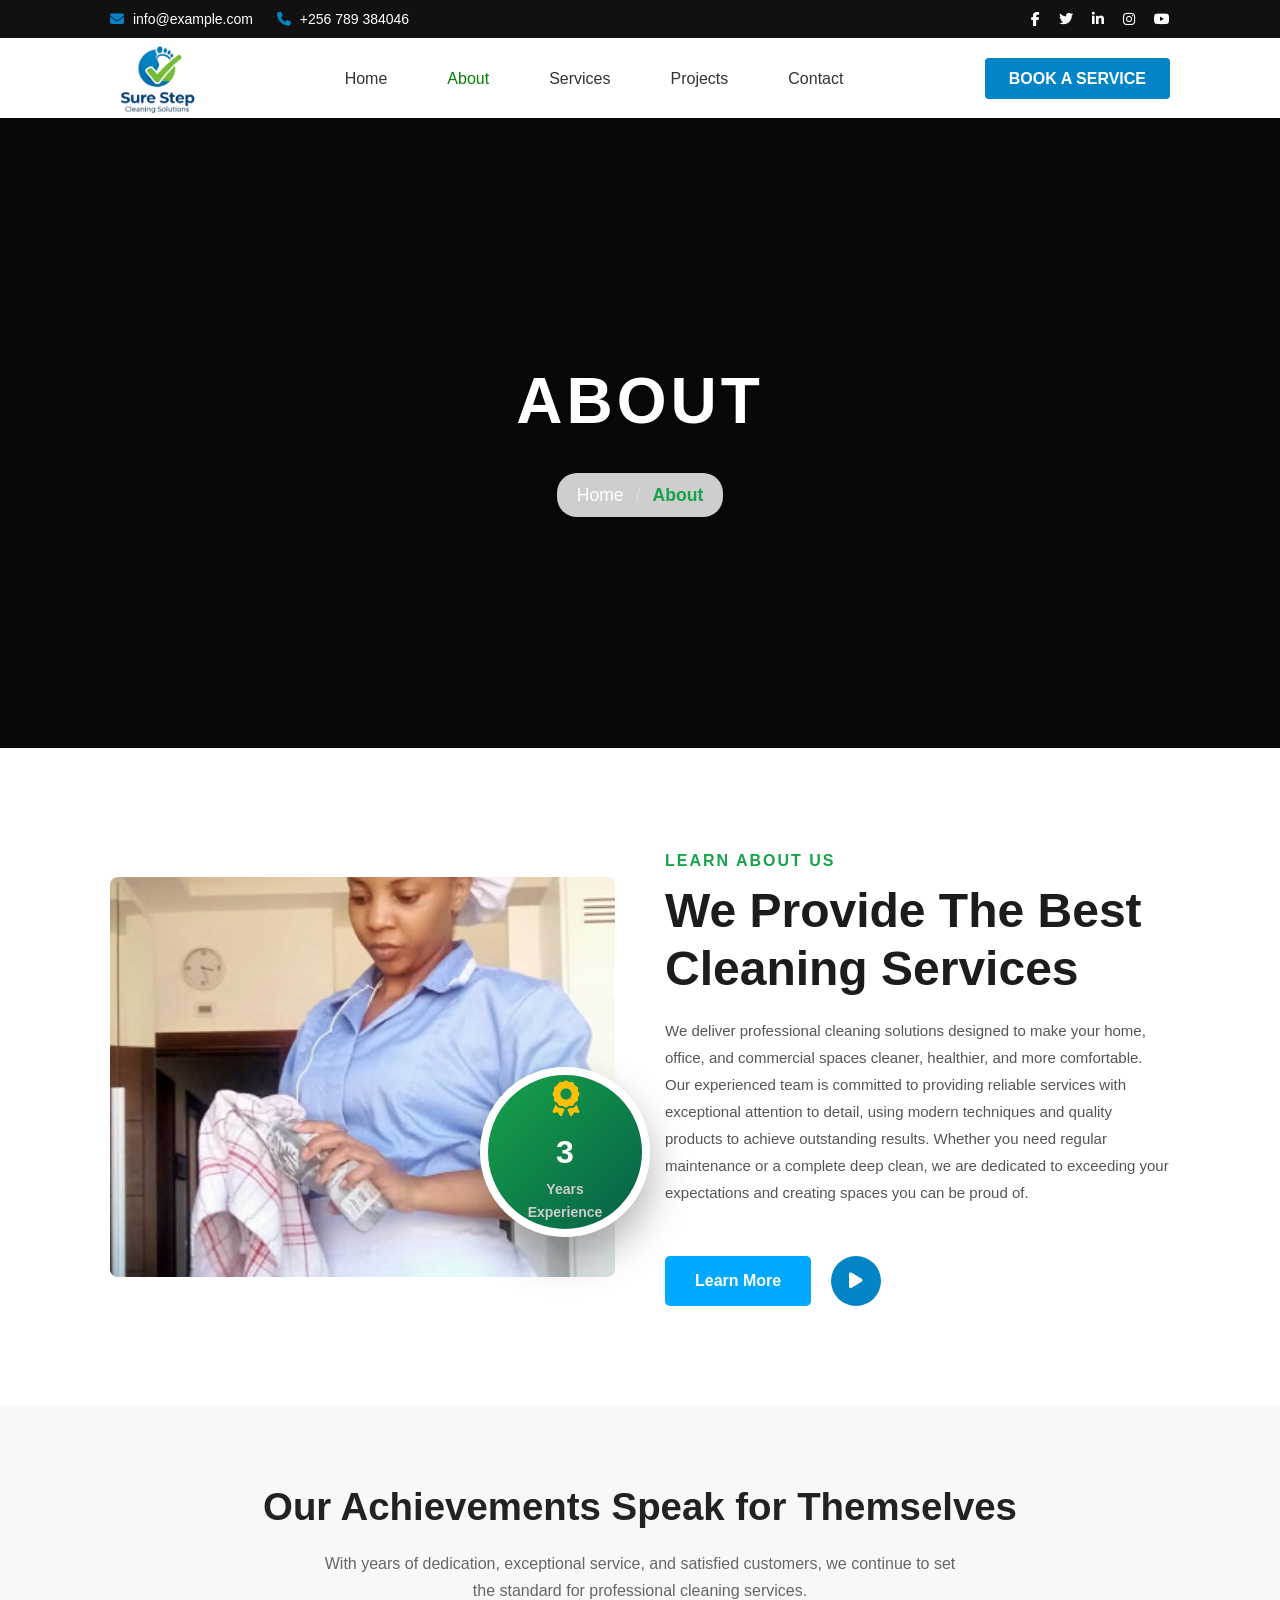
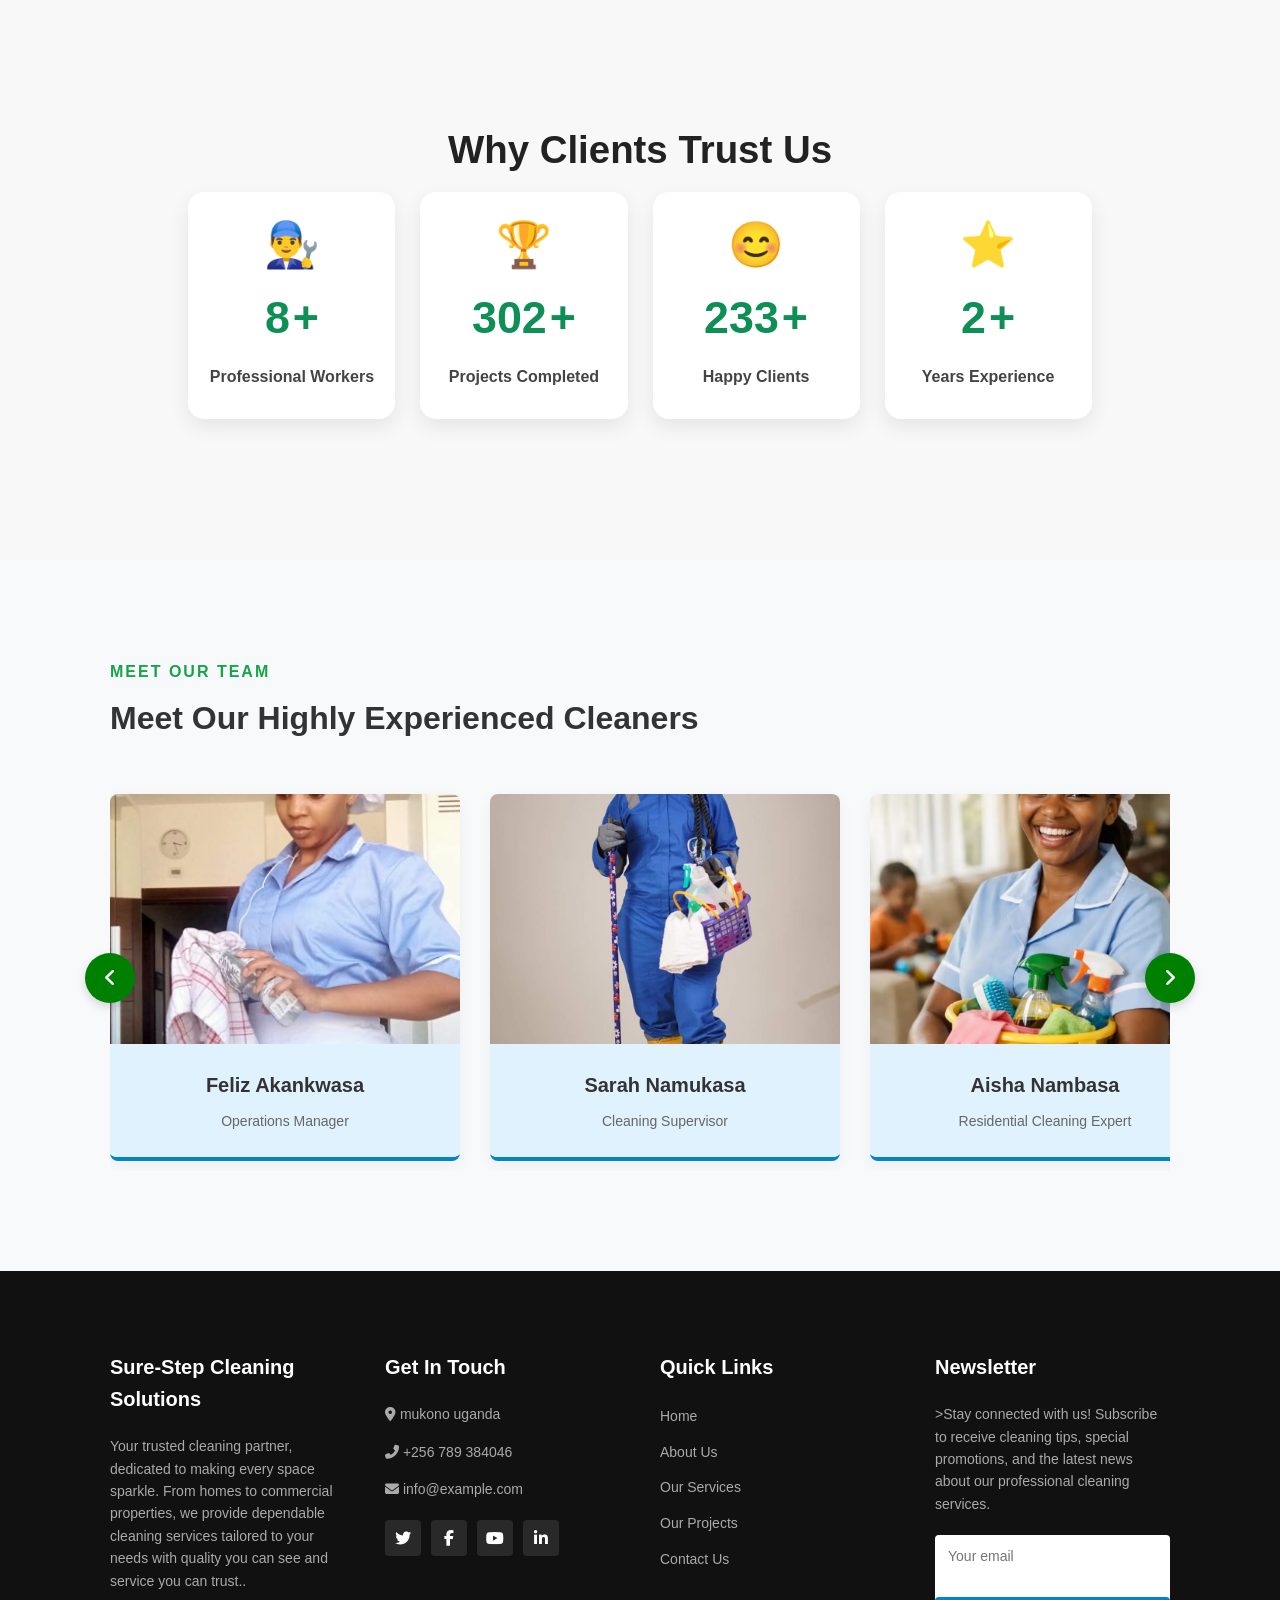
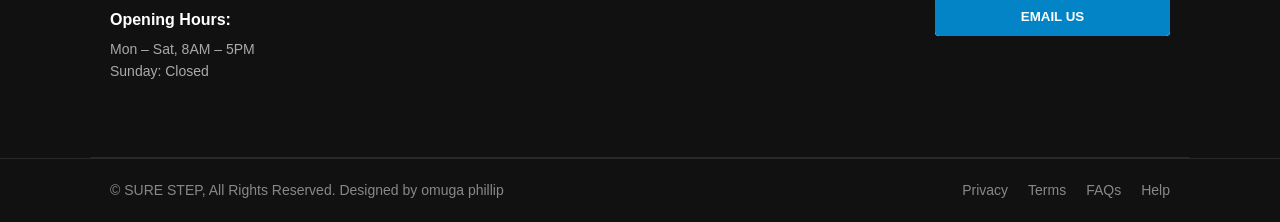
==== about.html @ ba212264 "uploaded website files" ====
<!DOCTYPE html>
<html lang="en">
<head>
    <meta charset="UTF-8">
    <meta name="viewport" content="width=device-width, initial-scale=1.0">
    <title>SURE-STEP CLEANING SOLUTIONS</title>
    <link rel="icon" type="image/x-icon" href="images/logo1.png">
    <!-- FontAwesome for Icons -->
    <link rel="stylesheet" href="https://cdnjs.cloudflare.com/ajax/libs/font-awesome/6.4.0/css/all.min.css">
    <link rel="stylesheet" href="style.css">
</head>
<body>

    <!-- Top Bar -->
    <div class="top-bar">
        <div class="container top-bar-container">
            <div class="contact-info">
                <span><i class="fa fa-envelope"></i> info@example.com</span>
                <span><i class="fa fa-phone"></i> +256 789 384046</span>
            </div>
            <div class="social-icons">
                <a href="#"><i class="fab fa-facebook-f"></i></a>
                <a href="#"><i class="fab fa-twitter"></i></a>
                <a href="#"><i class="fab fa-linkedin-in"></i></a>
                <a href="#"><i class="fab fa-instagram"></i></a>
                <a href="#"><i class="fab fa-youtube"></i></a>
            </div>
        </div>
    </div>

    <!-- Navigation Bar -->
    <header class="navbar-header">
        <div class="container navbar-container">
            <div class="logo">
                <img src="images/logo1.png" alt="SURE-STEP Logo">
            </div>
            <div class="menu-toggle" id="mobile-menu">
                <i class="fa fa-bars"></i>
            </div>
            <nav class="nav-menu">
                <ul>
                    <li><a href="index.html">Home</a></li>
                    <li><a href="about.html" class="active">About</a></li>
                    <li><a href="services.html">Services</a></li>
                    <li><a href="projects.html">Projects</a></li>
                    <li><a href="contact.html">Contact</a></li>
                </ul>
            </nav>
            <div class="header-action">
                <a href="contact.html" class="btn-quote">BOOK A SERVICE</a>
            </div>
        </div>
    </header>

<!-- Hero Section with Background Image -->
<section class="hero-section">
        <div class="hero-video">
    <video autoplay muted loop>
        <source src="images/gallery16.mp4" type="video/mp4">
    </video>
        </div>
    <div class="container hero-container">
        <h1 class="hero-title">ABOUT</h1>
        <div class="breadcrumb">
            <a href="index.html">Home</a>
            <span class="separator">/</span>
            <span class="current">About</span>
        </div>
    </div>
</section>

    <!-- About Content & Experience Section -->
    <section class="about-content-section">
        <div class="container">
            <div class="about-grid">
                <div class="about-image-box">
                    <div class="experience-badge">
                        <i class="fa fa-award"></i>
                        <span class="counter" data-target="8">0</span>
                        <p>Years Experience</p>
                    </div>
                </div>
                <div class="about-text-box">
                    <span class="sub-heading">LEARN ABOUT US</span>
                    <h2>We Provide The Best Cleaning Services</h2>
                    <p>We deliver professional cleaning solutions designed to make your home, office, and commercial spaces cleaner, healthier, and more comfortable. Our experienced team is committed to providing reliable services with exceptional attention to detail, using modern techniques and quality products to achieve outstanding results. Whether you need regular maintenance or a complete deep clean, we are dedicated to exceeding your expectations and creating spaces you can be proud of.</p>
                    <div class="about-actions">
                    <div class="about-action">
                        <a href="learn-more.html" class="btn-primary">Learn More</a>
                        <a href="learn-more.html" class="play-btn"><i class="fa fa-play"></i></a>
                    </div>
                </div>
            </div>
        </div>
    </section>

    <!-- Facts / Counters Section -->
<section class="counter-section">

    <h2>Our Achievements Speak for Themselves</h2>

    <p class="subtitle">
        With years of dedication, exceptional service, and satisfied customers, we continue to set the standard for professional cleaning services.
    </p>

    <section class="counter-section">
    <h2>Why Clients Trust Us</h2>

    <div class="counter-container">

        <div class="counter-box">
            <div class="icon">👨‍🔧</div>
            <h3>
                <span class="counter" data-target="38">0</span><span>+</span>
            </h3>
            <p>Professional Workers</p>
        </div>

        <div class="counter-box">
            <div class="icon">🏆</div>
            <h3>
                <span class="counter" data-target="1450">0</span><span>+</span>
            </h3>
            <p>Projects Completed</p>
        </div>

        <div class="counter-box">
            <div class="icon">😊</div>
            <h3>
                <span class="counter" data-target="1120">0</span><span>+</span>
            </h3>
            <p>Happy Clients</p>
        </div>

        <div class="counter-box">
            <div class="icon">⭐</div>
            <h3>
                <span class="counter" data-target="8">0</span><span>+</span>
            </h3>
            <p>Years Experience</p>
        </div>

    </div>
</section>

</section>

<!-- Meet Our Team Section with Extreme Ends Navigation -->
<section class="team-section">
    <div class="container">
        <div class="section-header">
            <div>
                <span class="sub-heading">MEET OUR TEAM</span>
                <h2>Meet Our Highly Experienced Cleaners</h2>
            </div>
        </div>

        <!-- Carousel Container with Extreme Buttons -->
        <div class="team-carousel-container">
            <button id="prev-btn" class="scroll-btn prev-extreme"><i class="fa fa-angle-left"></i></button>
            
            <div class="team-carousel-wrapper" id="teamSlider">
                <!-- Team Member 1 -->
                <div class="team-card">
                    <div class="team-img">
                        <img src="images/worker1.png" alt="Cleaner">
                        <div class="team-social">
                            <a href="#"><i class="fab fa-facebook-f"></i></a>
                            <a href="#"><i class="fab fa-twitter"></i></a>
                            <a href="#"><i class="fab fa-instagram"></i></a>
                        </div>
                    </div>
                    <div class="team-info">
                        <h3>Feliz Akankwasa</h3>
                        <p>Operations Manager</p>
                    </div>
                </div>
                <!-- Team Member 2 -->
                <div class="team-card">
                    <div class="team-img">
                        <img src="images/cleaner2.png" alt="Cleaner">
                        <div class="team-social">
                            <a href="#"><i class="fab fa-facebook-f"></i></a>
                            <a href="#"><i class="fab fa-twitter"></i></a>
                            <a href="#"><i class="fab fa-instagram"></i></a>
                        </div>
                    </div>
                    <div class="team-info">
                        <h3>Sarah Namukasa</h3>
                        <p>Cleaning Supervisor</p>
                    </div>
                </div>
                <!-- Team Member 3 -->
                <div class="team-card">
                    <div class="team-img">
                        <img src="images/hapicleaner.png" alt="Cleaner">
                        <div class="team-social">
                            <a href="#"><i class="fab fa-facebook-f"></i></a>
                            <a href="#"><i class="fab fa-twitter"></i></a>
                            <a href="#"><i class="fab fa-instagram"></i></a>
                        </div>
                    </div>
                    <div class="team-info">
                        <h3>Aisha Nambasa</h3>
                        <p>Residential Cleaning Expert</p>
                    </div>
                </div>
                <!-- Team Member 4 -->
                <div class="team-card">
                    <div class="team-img">
                        <img src="images/malecleaner2.png" alt="Cleaner">
                        <div class="team-social">
                            <a href="#"><i class="fab fa-facebook-f"></i></a>
                            <a href="#"><i class="fab fa-twitter"></i></a>
                            <a href="#"><i class="fab fa-instagram"></i></a>
                        </div>
                    </div>
                    <div class="team-info">
                        <h3>Alfred Mubiru</h3>
                        <p>Commercial Cleaning Specialist</p>
                    </div>
                </div>
            </div>

            <button id="next-btn" class="scroll-btn next-extreme"><i class="fa fa-angle-right"></i></button>
        </div>
    </div>
</section>

    <!-- Footer -->
    <footer class="footer">
        <div class="container footer-grid">
            <div class="footer-col">
                <h3>Sure-Step Cleaning Solutions</h3>
                <p>Your trusted cleaning partner, dedicated to making every space sparkle. From homes to commercial properties, we provide dependable cleaning services tailored to your needs with quality you can see and service you can trust..</p>
                <h4 class="footer-sub-title">Opening Hours:</h4>
                <p>Mon – Sat, 8AM – 5PM<br>Sunday: Closed</p>
            </div>
            <div class="footer-col">
                <h3>Get In Touch</h3>
                <p><i class="fa fa-map-marker-alt"></i> mukono uganda</p>
                <p><i class="fa fa-phone-alt"></i> +256 789 384046</p>
                <p><i class="fa fa-envelope"></i> info@example.com</p>
                <div class="footer-social">
                    <a href="#"><i class="fab fa-twitter"></i></a>
                    <a href="#"><i class="fab fa-facebook-f"></i></a>
                    <a href="#"><i class="fab fa-youtube"></i></a>
                    <a href="#"><i class="fab fa-linkedin-in"></i></a>
                </div>
            </div>
            <div class="footer-col">
                <h3>Quick Links</h3>
                <ul>
                    <li><a href="#">Home</a></li>
                    <li><a href="#">About Us</a></li>
                    <li><a href="#">Our Services</a></li>
                    <li><a href="#">Our Projects</a></li>
                    <li><a href="#">Contact Us</a></li>
                </ul>
            </div>
            <div class="footer-col">
                <h3>Newsletter</h3>
                <p>>Stay connected with us! Subscribe to receive cleaning tips, special promotions, and the latest news about our professional cleaning services.</p>
                <form class="newsletter-form">
                    <input type="email" placeholder="Your email">
                    <button type="submit">EMAIL US</button>
                </form>
            </div>
        </div>
        <div class="footer-bottom">
            <div class="container copyright">
                <p>&copy; SURE STEP, All Rights Reserved. Designed by omuga phillip</p>
                <div class="footer-links">
                    <a href="#">Privacy</a>
                    <a href="#">Terms</a>
                    <a href="#">FAQs</a>
                    <a href="#">Help</a>
                </div>
            </div>
        </div>
    </footer>

    <!-- JavaScript Link -->
    <script src="script.js"></script>
</body>
</html>
---- style.css ----
Global Reset & Base Styles
* {
    margin: 0;
    padding: 0;
    box-sizing: border-box;
    font-family: 'Segoe UI', Tahoma, Geneva, Verdana, sans-serif;
}

body {
    background-color: #f9f9f9;
}

.container {
    width: 100%;
    max-width: 1200px;
    margin: 0 auto;
    padding: 0 15px;
}

/* --- Top Bar Styles --- */
.top-bar {
    background-color: #1c1c1c;
    color: #ffffff;
    font-size: 14px;
    padding: 10px 0;
}

.top-bar-container {
    display: flex;
    justify-content: space-between;
    align-items: center;
}

.contact-info span {
    margin-right: 15px;
}

.contact-info i {
    color: #00bfff; /* Adjusted to light blue accent */
    margin-right: 5px;
}

.contact-info .divider {
    color: #555;
    margin-right: 15px;
}

.social-icons a {
    color: #ffffff;
    margin-left: 15px;
    text-decoration: none;
    transition: color 0.3s ease;
}

.social-icons a:hover {
    color: #00bfff; /* Adjusted to light blue accent */
}

/* --- Main Header & Nav Styles --- */
.main-header {
    background-color: #ffffff;
    box-shadow: 0 2px 5px rgba(0,0,0,0.05);
}

.header-container {
    display: flex;
    align-items: center;
    justify-content: space-between;
}

/* Logo Box matching the green and light blue design */

.logo {
    display: flex;
    align-items: center;
}
.logo img {
    height: 80px; /* Adjust the height as needed */
    width: auto;
    justify-content: center;

}


/* Navigation Links */
.navbar .nav-links {
    display: flex;
    list-style: none;
    align-items: center;
}

.navbar .nav-links li {
    margin: 0 15px;
}

.navbar .nav-links a {
    text-decoration: none;
    color: #444444;
    font-size: 16px;
    font-weight: 600;
    display: inline-block;
    padding: 10px 15px;
    transition: color 0.3s ease;
}

.navbar .nav-links a:hover,
.navbar .nav-links a.active {
    color: #00bfff; /* Changed active/hover nav to light blue */
}

.navbar .nav-links i {
    font-size: 12px;
    margin-left: 3px;
}

/* Get A Quote Button */
.header-btn .btn-quote {
    background-color: #00bfff; /* Adjusted to Light Blue button */
    color: #ffffff;
    padding: 12px 25px;
    border-radius: 4px;
    font-weight: 700;
    text-decoration: none;
    transition: background-color 0.3s ease;
}

.header-btn .btn-quote:hover {
    background-color: #009acd; /* Darker shade of light blue on hover */
}

/* styling the nav links to contain a padding */
.nav-menu a {
    padding: 10px 15px;
    display: inline-block;
    transition: color 0.3s ease;
}

.nav-menu a:hover {
    display: flex;
    align-items: center;
    gap: 20px;
    background-color: #00bfff; /* Light Blue background on hover */      
}

/* Global Reset & Base Styles */
* {
    margin: 0;
    padding: 0;
    box-sizing: border-box;
    font-family: 'Segoe UI', Tahoma, Geneva, Verdana, sans-serif;
}

body {
    background-color: #f9f9f9;
    color: #444;
}

.container {
    width: 100%;
    max-width: 1200px;
    margin: 0 auto;
    padding: 0 15px;
}

/* --- Top Bar --- */
.top-bar {
    background-color: #1c1c1c;
    color: #ffffff;
    font-size: 14px;
    padding: 10px 0;
}
.top-bar-container {
    display: flex;
    justify-content: space-between;
    align-items: center;
}
.contact-info span { margin-right: 15px; }
.contact-info i { color: #00bfff; margin-right: 5px; }
.contact-info .divider { color: #555; margin-right: 15px; }
.social-icons a { color: #ffffff; margin-left: 15px; text-decoration: none; transition: color 0.3s; }
.social-icons a:hover { color: #00bfff; }

/* --- Main Header --- */
.main-header {
    background-color: #ffffff;
    box-shadow: 0 2px 5px rgba(0,0,0,0.05);
    position: sticky;
    top: 0;
    z-index: 1000;
}
.header-container { display: flex; align-items: center; justify-content: space-between; }
.logo-box { background-color: #00b300; padding: 20px 40px; display: flex; align-items: center; }
.logo-box h1 { color: #00bfff; font-size: 32px; font-weight: 800; letter-spacing: 1px; }

.navbar .nav-links { display: flex; list-style: none; align-items: center; }
.navbar .nav-links li { margin: 0 15px; }
.navbar .nav-links a { text-decoration: none; color: #444444; font-size: 16px; font-weight: 600; transition: color 0.3s; }
.navbar .nav-links a:hover, .navbar .nav-links a.active { color: #00bfff; }
.navbar .nav-links i { font-size: 12px; margin-left: 3px; }

.header-btn .btn-quote, .btn-submit {
    background-color: #00bfff;
    color: #ffffff;
    padding: 12px 25px;
    border-radius: 4px;
    font-weight: 700;
    text-decoration: none;
    transition: background-color 0.3s;
    border: none;
    cursor: pointer;
}
.header-btn .btn-quote:hover, .btn-submit:hover { background-color: #009acd; }

/* --- Hero Section & JavaScript Animation Styles --- */
.hero-section {
    position: relative;
    height: 70vh;
    min-height: 500px;
    overflow: hidden;
    display: flex;
    align-items: center;
    justify-content: center;
    text-align: center;
    color: #fff;
}

/* Slides controlled via JS */
.hero-slide {
    position: absolute;
    top: 0;
    left: 0;
    width: 100%;
    height: 100%;
    background-size: cover;
    background-position: center;
    opacity: 0;
    transition: opacity 1s ease-in-out, transform 6s ease;
    transform: scale(1);
}

.hero-slide.active {
    opacity: 1;
    transform: scale(1.03);
}

.hero-overlay {
    position: absolute;
    top: 0;
    left: 0;
    width: 100%;
    height: 100%;
    background: rgba(0, 0, 0, 0.5);
    z-index: 1;
}

/* Clickable Interactive Dots on Left Side */
.hero-dots {
    position: absolute;
    left: 30px;
    top: 50%;
    transform: translateY(-50%);
    display: flex;
    flex-direction: column;
    gap: 15px;
    z-index: 10;
}

.hero-dots .dot {
    width: 15px;
    height: 15px;
    background-color: #ffc107; /* Yellow styling matching screenshot */
    border-radius: 50%;
    cursor: pointer;
    box-shadow: 0 2px 5px rgba(0,0,0,0.3);
    transition: transform 0.3s, background-color 0.3s;
}

.hero-dots .dot:hover {
    transform: scale(1.2);
}

.hero-dots .dot.active {
    background-color: #00bfff; /* Highlight active dot */
    transform: scale(1.3);
}

.hero-content {
    position: relative;
    z-index: 2;
}
.hero-content h5 {
    color: #00bfff;
    font-size: 18px;
    font-weight: 700;
    letter-spacing: 2px;
    margin-bottom: 15px;
}
.hero-content h1 {
    font-size: 48px;
    font-weight: 800;
    margin-bottom: 30px;
    color: #ffffff;
}

/* --- Info Cards Bar --- */
.info-bar {
    margin-top: -40px;
    position: relative;
    z-index: 10;
    margin-bottom: 80px;
}
.info-bar-container {
    display: flex;
    box-shadow: 0 0 15px rgba(0,0,0,0.05);
}
.info-card {
    flex: 1;
    display: flex;
    align-items: center;
    padding: 30px;
    color: #fff;
}
.yellow-card { background-color: #ffc107; color: #1c1c1c; }
.green-card { background-color: #00b300; }

.info-card .icon-box {
    font-size: 30px;
    margin-right: 20px;
}
.info-card h3 { font-size: 18px; font-weight: 700; margin-bottom: 5px; }
.info-card p { font-size: 14px; }

/* --- Contact Section --- */
.contact-section {
    padding: 60px 0 100px 0;
    background-color: #fff;
}
.section-title {
    text-align: center;
    margin-bottom: 50px;
}
.section-title h5 {
    color: #00b300;
    font-size: 16px;
    font-weight: 700;
    letter-spacing: 2px;
    margin-bottom: 10px;
}
.section-title h2 {
    font-size: 36px;
    font-weight: 800;
    color: #1c1c1c;
}
.contact-wrapper {
    max-width: 800px;
    margin: 0 auto;
    background: #f9f9f9;
    padding: 40px;
    border-radius: 8px;
    box-shadow: 0 0 20px rgba(0,0,0,0.03);
}
.contact-form-box .form-group {
    display: flex;
    gap: 20px;
    margin-bottom: 20px;
}
.contact-form-box input, 
.contact-form-box textarea {
    width: 100%;
    padding: 15px;
    border: 1px solid #ddd;
    border-radius: 4px;
    font-size: 15px;
    outline: none;
    transition: border-color 0.3s;
}
.contact-form-box input:focus, 
.contact-form-box textarea:focus {
    border-color: #00bfff;
}












/* Global Reset & Base Styles */
* {
    margin: 0;
    padding: 0;
    box-sizing: border-box;
    font-family: 'Segoe UI', Tahoma, Geneva, Verdana, sans-serif;
}

body {
    background-color: #f9f9f9;
    color: #444;
}

.container {
    width: 100%;
    max-width: 1200px;
    margin: 0 auto;
    padding: 0 15px;
}

/* --- Top Bar --- */
.top-bar { background-color: #1c1c1c; color: #fff; font-size: 14px; padding: 10px 0; }
.top-bar-container { display: flex; justify-content: space-between; align-items: center; }
.contact-info span { margin-right: 15px; }
.contact-info i { color: #00bfff; margin-right: 5px; }
.contact-info .divider { color: #555; margin-right: 15px; }
.social-icons a { color: #fff; margin-left: 15px; text-decoration: none; transition: color 0.3s; }
.social-icons a:hover { color: #00bfff; }

/* --- Main Header --- */
.main-header { background-color: #fff; box-shadow: 0 2px 5px rgba(0,0,0,0.05); position: sticky; top: 0; z-index: 1000; }
.header-container { display: flex; align-items: center; justify-content: space-between; }
.logo-box { background-color: #00b300; padding: 20px 40px; display: flex; align-items: center; }
.logo-box h1 { color: #00bfff; font-size: 32px; font-weight: 800; letter-spacing: 1px; }

.navbar .nav-links { display: flex; list-style: none; align-items: center; }
.navbar .nav-links li { margin: 0 15px; }
.navbar .nav-links a { text-decoration: none; color: #444; font-size: 16px; font-weight: 600; transition: color 0.3s; }
.navbar .nav-links a:hover, .navbar .nav-links a.active { color: #00bfff; }
.navbar .nav-links i { font-size: 12px; margin-left: 3px; }

.header-btn .btn-quote, .btn-submit, .btn-learn {
    background-color: #00bfff;
    color: #fff;
    padding: 12px 25px;
    border-radius: 4px;
    font-weight: 700;
    text-decoration: none;
    transition: background-color 0.3s;
    border: none;
    cursor: pointer;
    display: inline-block;
}
.header-btn .btn-quote:hover, .btn-submit:hover, .btn-learn:hover { background-color: #009acd; }

/* --- Hero Section --- */
.hero-section { position: relative; height: 70vh; min-height: 500px; overflow: hidden; display: flex; align-items: center; justify-content: center; text-align: center; color: #fff; }
.hero-slide { position: absolute; top: 0; left: 0; width: 100%; height: 100%; background-size: cover; background-position: center; opacity: 0; transition: opacity 1s ease-in-out, transform 6s ease; transform: scale(1); }
.hero-slide.active { opacity: 1; transform: scale(1.03); }
.hero-overlay { position: absolute; top: 0; left: 0; width: 100%; height: 100%; background: rgba(0, 0, 0, 0.5); z-index: 1; }

.hero-dots { position: absolute; left: 30px; top: 50%; transform: translateY(-50%); display: flex; flex-direction: column; gap: 15px; z-index: 10; }
.hero-dots .dot { width: 15px; height: 15px; background-color: #ffc107; border-radius: 50%; cursor: pointer; box-shadow: 0 2px 5px rgba(0,0,0,0.3); transition: transform 0.3s, background-color 0.3s; }
.hero-dots .dot:hover { transform: scale(1.2); }
.hero-dots .dot.active { background-color: #00bfff; transform: scale(1.3); }

.hero-content { position: relative; z-index: 2; }
.hero-content h5 { color: #00bfff; font-size: 18px; font-weight: 700; letter-spacing: 2px; margin-bottom: 15px; }
.hero-content h1 { font-size: 48px; font-weight: 800; margin-bottom: 30px; color: #fff; }

/* --- Info Cards Bar --- */
.info-bar { margin-top: -40px; position: relative; z-index: 10; margin-bottom: 80px; }
.info-bar-container { display: flex; box-shadow: 0 0 15px rgba(0,0,0,0.05); }
.info-card { flex: 1; display: flex; align-items: center; padding: 30px; color: #fff; }
.yellow-card { background-color: #ffc107; color: #1c1c1c; }
.green-card { background-color: #00b300; }
.info-card .icon-box { font-size: 30px; margin-right: 20px; }
.info-card h3 { font-size: 18px; font-weight: 700; margin-bottom: 5px; }
.info-card p { font-size: 14px; }

/* --- About Section --- */
.about-section { padding: 80px 0; background-color: #fff; }
.about-container { display: flex; align-items: center; gap: 50px; }
.about-image-box { flex: 1; position: relative; }
.about-image-box img { width: 100%; border-radius: 8px; box-shadow: 0 10px 30px rgba(0,0,0,0.1); }

/* Experience Overlay Box */
.experience-badge {
    position: absolute;
    bottom: -30px;
    right: -30px;
    background-color: #1c1c1c;
    color: #fff;
    padding: 30px;
    text-align: center;
    border-radius: 6px;
    box-shadow: 0 5px 15px rgba(0,0,0,0.2);
}
.experience-badge i { color: #ffc107; font-size: 35px; margin-bottom: 10px; }
.experience-badge h2 { font-size: 36px; font-weight: 800; color: #fff; margin-bottom: 5px; }
.experience-badge p { font-size: 14px; color: #ccc; font-weight: 600; }

.about-text-box { flex: 1; }
.about-text-box h5 { color: #00b300; font-size: 15px; font-weight: 700; letter-spacing: 2px; margin-bottom: 10px; }
.about-text-box h2 { font-size: 34px; font-weight: 800; color: #1c1c1c; margin-bottom: 20px; }
.about-text-box .lead-text { font-size: 16px; font-weight: 600; color: #444; margin-bottom: 15px; line-height: 1.6; }
.about-text-box p { font-size: 15px; color: #666; line-height: 1.6; margin-bottom: 30px; }

.about-actions { display: flex; align-items: center; gap: 30px; }

/* --- Pulsing Highlight Button Effect --- */
.play-btn {
    display: flex;
    align-items: center;
    justify-content: center;
    width: 55px;
    height: 55px;
    background-color: #00b300;
    color: #fff;
    border-radius: 50%;
    text-decoration: none;
    font-size: 18px;
    position: relative;
    box-shadow: 0 0 0 0 rgba(0, 179, 0, 0.7);
    animation: pulseHighlight 2s infinite cubic-bezier(0.66, 0, 0, 1);
}

@keyframes pulseHighlight {
    0% {
        box-shadow: 0 0 0 0 rgba(0, 179, 0, 0.7);
    }
    70% {
        box-shadow: 0 0 0 20px rgba(0, 179, 0, 0);
    }
    100% {
        box-shadow: 0 0 0 0 rgba(0, 179, 0, 0);
    }
}

/* --- Contact Section --- */
.contact-section { padding: 60px 0 100px 0; background-color: #f9f9f9; }
.section-title { text-align: center; margin-bottom: 50px; }
.section-title h5 { color: #00b300; font-size: 16px; font-weight: 700; letter-spacing: 2px; margin-bottom: 10px; }
.section-title h2 { font-size: 36px; font-weight: 800; color: #1c1c1c; }
.contact-wrapper { max-width: 800px; margin: 0 auto; background: #fff; padding: 40px; border-radius: 8px; box-shadow: 0 0 20px rgba(0,0,0,0.03); }
.contact-form-box .form-group { display: flex; gap: 20px; margin-bottom: 20px; }
.contact-form-box input, .contact-form-box textarea { width: 100%; padding: 15px; border: 1px solid #ddd; border-radius: 4px; font-size: 15px; outline: none; transition: border-color 0.3s; }
.contact-form-box input:focus, .contact-form-box textarea:focus { border-color: #00bfff; }












/* --- Services Section Styles --- */
.services-section {
    padding: 80px 0;
    background-color: #f9f9f9;
    overflow: hidden;
}

.services-container {
    display: flex;
    align-items: center;
    gap: 40px;
}

/* Left Content */
.services-info {
    flex: 1;
}

.services-info h5 {
    color: #00b300;
    font-size: 15px;
    font-weight: 700;
    letter-spacing: 2px;
    margin-bottom: 10px;
}

.services-info h2 {
    font-size: 36px;
    font-weight: 800;
    color: #1c1c1c;
    margin-bottom: 20px;
    line-height: 1.2;
}

.services-info p {
    font-size: 15px;
    color: #666;
    line-height: 1.6;
    margin-bottom: 30px;
}

.btn-services {
    background-color: #ffc107;
    color: #1c1c1c;
    padding: 12px 25px;
    border-radius: 4px;
    font-weight: 700;
    text-decoration: none;
    display: inline-block;
    transition: background-color 0.3s;
}

.btn-services:hover {
    background-color: #e0a800;
}

/* Right Carousel Wrapper */
.services-carousel-wrapper {
    flex: 1.3;
    position: relative;
    overflow: hidden;
}

/* Track holding the cards */
.services-track-container {
    overflow: hidden;
    width: 100%;
}

.services-track {
    display: flex;
    gap: 20px;
    transition: transform 0.4s ease-in-out;
}

/* Individual Service Card */
.service-card {
    min-width: calc(50% - 10px);
    background: #ffffff;
    border-radius: 6px;
    overflow: hidden;
    box-shadow: 0 5px 15px rgba(0,0,0,0.05);
    text-align: center;
}

.service-img img {
    width: 100%;
    height: 180px;
    object-fit: cover;
}

.service-content {
    padding: 25px 20px;
    position: relative;
}

.service-icon {
    width: 50px;
    height: 50px;
    background-color: #00b300;
    color: #ffffff;
    font-size: 20px;
    display: flex;
    align-items: center;
    justify-content: center;
    border-radius: 50%;
    margin: -50px auto 15px auto;
    border: 3px solid #ffffff;
    box-shadow: 0 3px 10px rgba(0,0,0,0.1);
}

.service-content h3 {
    font-size: 18px;
    font-weight: 700;
    color: #1c1c1c;
}

/* Carousel Control Arrows */
.carousel-btn {
    position: absolute;
    top: -50px;
    background-color: #ffc107;
    border: none;
    width: 35px;
    height: 35px;
    border-radius: 4px;
    cursor: pointer;
    color: #1c1c1c;
    font-size: 14px;
    display: flex;
    align-items: center;
    justify-content: center;
    transition: background-color 0.3s;
    z-index: 10;
}

.carousel-btn:hover {
    background-color: #e0a800;
}

.prev-btn {
    right: 50px;
}

.next-btn {
    right: 5px;
}










/* --- Why Choose Us Section Styles --- */
.why-choose-section {
    padding: 80px 0;
    background-color: #ffffff;
}

.why-choose-container {
    display: flex;
    align-items: center;
    gap: 50px;
}

/* Left Content */
.why-choose-info {
    flex: 1.2;
}

.why-choose-info h5 {
    color: #00b300;
    font-size: 15px;
    font-weight: 700;
    letter-spacing: 2px;
    margin-bottom: 10px;
}

.why-choose-info h2 {
    font-size: 36px;
    font-weight: 800;
    color: #1c1c1c;
    margin-bottom: 20px;
    line-height: 1.2;
}

.why-choose-info > p {
    font-size: 15px;
    color: #666;
    line-height: 1.6;
    margin-bottom: 40px;
}

/* Counters Layout */
.counters-row {
    display: flex;
    gap: 40px;
}

.counter-box h3 {
    font-size: 32px;
    font-weight: 800;
    color: #00b300;
    margin-bottom: 5px;
}

.counter-box p {
    font-size: 14px;
    font-weight: 600;
    color: #444;
}

/* Right Image */
.why-choose-image {
    flex: 1;
}

.why-choose-image img {
    width: 100%;
    border-radius: 6px;
    box-shadow: 0 10px 30px rgba(0,0,0,0.08);
}









/* --- Project Gallery Section --- */
.project-section {
    position: relative;
    padding: 80px 0;
    overflow: hidden;
}

/* Blurred Background Image */
.project-bg-blur {
    position: absolute;
    top: 0;
    left: 0;
    width: 100%;
    height: 100%;
    background-size: cover;
    background-position: center;
    filter: blur(8px);
    transform: scale(1.1); /* Prevents blur borders from showing edge bleeding */
    z-index: 1;
}

/* Dark/Color Overlay on top of blurred background */
.project-overlay {
    position: absolute;
    top: 0;
    left: 0;
    width: 100%;
    height: 100%;
    background-color: rgba(0, 0, 0, 0.4);
    z-index: 2;
}

.project-container {
    position: relative;
    z-index: 3;
}

/* Grid Layout (3 columns x 2 rows) */
.project-grid {
    display: grid;
    grid-template-columns: repeat(3, 1fr);
    gap: 20px;
}

/* Individual Grid Item */
.project-item {
    position: relative;
    overflow: hidden;
    border-radius: 4px;
    box-shadow: 0 4px 15px rgba(0,0,0,0.1);
    background: #fff;
    aspect-ratio: 16/10;
}

.project-item img {
    width: 100%;
    height: 100%;
    object-fit: cover;
    transition: transform 0.5s ease;
}

/* Zoom image slightly on parent hover */
.project-item:hover img {
    transform: scale(1.1);
}

/* Yellow Hover Overlay Box */
.project-content-hover {
    position: absolute;
    top: 0;
    left: 0;
    width: 100%;
    height: 100%;
    background-color: rgba(255, 193, 7, 0.92); /* Yellow styling matching theme */
    display: flex;
    flex-direction: column;
    align-items: center;
    justify-content: center;
    opacity: 0;
    visibility: hidden;
    transition: opacity 0.4s ease, visibility 0.4s ease;
    padding: 20px;
    text-align: center;
}

/* Trigger transition on mouse hover */
.project-item:hover .project-content-hover {
    opacity: 1;
    visibility: visible;
}

.project-content-hover h3 {
    color: #1c1c1c;
    font-size: 22px;
    font-weight: 800;
    margin-bottom: 15px;
    transform: translateY(-10px);
    transition: transform 0.4s ease;
}

.project-item:hover .project-content-hover h3 {
    transform: translateY(0);
}

/* Icons container */
.project-links {
    display: flex;
    gap: 10px;
    transform: translateY(10px);
    transition: transform 0.4s ease;
}

.project-item:hover .project-links {
    transform: translateY(0);
}

.project-links a {
    width: 40px;
    height: 40px;
    background-color: #00b300; /* Green accent */
    color: #fff;
    border-radius: 50%;
    display: flex;
    align-items: center;
    justify-content: center;
    text-decoration: none;
    font-size: 14px;
    transition: background-color 0.3s, transform 0.3s;
}

.project-links a:hover {
    background-color: #009acd; /* Light blue accent */
    transform: scale(1.1);
}

/* Responsive adjustments for smaller screens */
@media (max-width: 900px) {
    .project-grid {
        grid-template-columns: repeat(2, 1fr);
    }
}

@media (max-width: 600px) {
    .project-grid {
        grid-template-columns: 1fr;
    }
}







/* --- Team Section Styles --- */
.team-section {
    padding: 80px 0;
    background-color: #f8f9fa;
    overflow: hidden;
}

.team-header {
    display: flex;
    justify-content: space-between;
    align-items: flex-end;
    margin-bottom: 40px;
}

.team-title-box h5 {
    color: #00b300;
    font-size: 14px;
    font-weight: 700;
    letter-spacing: 2px;
    margin-bottom: 10px;
}

.team-title-box h2 {
    font-size: 32px;
    font-weight: 800;
    color: #1c1c1c;
}

.team-desc-box {
    max-width: 400px;
}

.team-desc-box p {
    color: #666;
    font-size: 14px;
    line-height: 1.6;
}

/* Carousel Layout wrapper */
.team-carousel-wrapper {
    position: relative;
    padding: 0 50px; /* Adds side padding so arrows sit at the extreme ends */
}

.team-track-container {
    overflow: hidden;
    width: 100%;
}

.team-track {
    display: flex;
    gap: 30px;
    transition: transform 0.5s ease-in-out;
}

/* Team Card */
.team-card {
    min-width: calc(33.333% - 20px);
    background: #ffffff;
    border-radius: 6px;
    overflow: hidden;
    box-shadow: 0 4px 15px rgba(0,0,0,0.05);
}

.team-img-box {
    position: relative;
    overflow: hidden;
    height: 320px;
}

.team-img-box img {
    width: 100%;
    height: 100%;
    object-fit: cover;
    transition: transform 0.4s;
}

.team-card:hover .team-img-box img {
    transform: scale(1.05);
}

/* Social Icons Container */
.team-socials {
    position: absolute;
    right: -50px;
    top: 20px;
    display: flex;
    flex-direction: column;
    gap: 8px;
    transition: right 0.3s ease-in-out;
}

.team-img-box:hover .team-socials {
    right: 15px;
}

.team-socials a {
    width: 36px;
    height: 36px;
    background-color: #00b300;
    color: #ffffff;
    display: flex;
    align-items: center;
    justify-content: center;
    border-radius: 4px;
    text-decoration: none;
    font-size: 14px;
    box-shadow: 0 2px 5px rgba(0,0,0,0.2);
    transition: background-color 0.3s;
}

.team-socials a:nth-child(2) {
    background-color: #ffc107;
    color: #1c1c1c;
}

.team-socials a:hover {
    opacity: 0.85;
}

/* Info Box */
.team-info-box {
    background-color: #ffc107;
    padding: 20px;
    text-align: center;
}

.team-info-box h3 {
    font-size: 18px;
    font-weight: 700;
    color: #1c1c1c;
    margin-bottom: 4px;
}

.team-info-box p {
    font-size: 13px;
    color: #333;
    font-weight: 500;
}

/* Repositioned Extreme End Arrow Buttons */
.team-nav-btn {
    position: absolute;
    top: 50%;
    transform: translateY(-50%);
    background-color: #ffc107;
    border: none;
    width: 40px;
    height: 40px;
    border-radius: 50%;
    cursor: pointer;
    color: #1c1c1c;
    display: flex;
    align-items: center;
    justify-content: center;
    transition: background-color 0.3s, transform 0.2s;
    z-index: 10;
    box-shadow: 0 4px 10px rgba(0,0,0,0.15);
}

.team-nav-btn:hover {
    background-color: #00b300;
    color: #fff;
    transform: translateY(-50%) scale(1.1);
}

.team-prev {
    left: 0;
}

.team-next {
    right: 0;
}

/* Responsive queries */
@media (max-width: 992px) {
    .team-card {
        min-width: calc(50% - 15px);
    }
}

@media (max-width: 576px) {
    .team-card {
        min-width: 100%;
    }
    .team-header {
        flex-direction: column;
        align-items: flex-start;
        gap: 15px;
    }
    .team-carousel-wrapper {
        padding: 0 30px;
    }
}









/* --- Testimonial Section Styles --- */
.testimonial-section {
    position: relative;
    padding: 90px 0;
    overflow: hidden;
}

.testimonial-bg-blur {
    position: absolute;
    top: 0;
    left: 0;
    width: 100%;
    height: 100%;
    background-size: cover;
    background-position: center;
    filter: blur(8px);
    transform: scale(1.1);
    z-index: 1;
}

.testimonial-overlay {
    position: absolute;
    top: 0;
    left: 0;
    width: 100%;
    height: 100%;
    background-color: rgba(20, 20, 20, 0.75);
    z-index: 2;
}

.testimonial-container {
    position: relative;
    z-index: 3;
}

.testimonial-content-wrapper {
    display: flex;
    align-items: center;
    gap: 50px;
}

.testimonial-slider-area {
    flex: 1.2;
    overflow: hidden; /* Hides cards outside view */
    width: 100%;
}

/* Track holding cards side-by-side */
.testimonial-track {
    display: flex;
    width: 100%;
    transition: transform 0.5s ease-in-out;
}

.testimonial-item {
    min-width: 100%; /* Forces each slide to occupy full container width */
    box-sizing: border-box;
}

.testimonial-item h5 {
    color: #00b300;
    font-size: 14px;
    font-weight: 700;
    letter-spacing: 2px;
    margin-bottom: 10px;
}

.testimonial-item h2 {
    color: #ffffff;
    font-size: 34px;
    font-weight: 800;
    margin-bottom: 25px;
}

.client-profile {
    display: flex;
    align-items: center;
    gap: 15px;
    margin-bottom: 20px;
}

.client-profile img {
    width: 55px;
    height: 55px;
    border-radius: 50%;
    object-fit: cover;
    border: 2px solid #00b300;
}

.client-meta h3 {
    color: #ffffff;
    font-size: 18px;
    font-weight: 700;
    margin-bottom: 2px;
}

.client-meta p {
    color: #00bfff;
    font-size: 14px;
    font-weight: 500;
}

.testimonial-text {
    color: #dddddd;
    font-size: 15px;
    line-height: 1.7;
}

.testimonial-dots {
    display: flex;
    gap: 8px;
    margin-top: 30px;
}

.testimonial-dots .dot {
    width: 10px;
    height: 10px;
    background-color: rgba(255, 255, 255, 0.4);
    border-radius: 50%;
    cursor: pointer;
    transition: background-color 0.3s, transform 0.3s;
}

.testimonial-dots .dot.active {
    background-color: #ffc107;
    transform: scale(1.2);
}

.testimonial-image-area {
    flex: 1;
}

.testimonial-image-area img {
    width: 100%;
    border-radius: 6px;
    box-shadow: 0 10px 30px rgba(0, 0, 0, 0.3);
}

@media (max-width: 992px) {
    .testimonial-content-wrapper {
        flex-direction: column;
    }
}











/* --- Blog Section Styles --- */
.blog-section {
    padding: 80px 0;
    background-color: #ffffff;
}

.blog-header {
    display: flex;
    justify-content: space-between;
    align-items: flex-end;
    margin-bottom: 40px;
}

.blog-title-box h5 {
    color: #00b300; /* Primary Green */
    font-size: 14px;
    font-weight: 700;
    letter-spacing: 2px;
    margin-bottom: 10px;
}

.blog-title-box h2 {
    font-size: 32px;
    font-weight: 800;
    color: #1c1c1c;
}

.blog-desc-box {
    max-width: 400px;
}

.blog-desc-box p {
    color: #666;
    font-size: 14px;
    line-height: 1.6;
}

/* Grid Layout for Blog Cards */
.blog-grid {
    display: grid;
    grid-template-columns: repeat(3, 1fr);
    gap: 30px;
}

.blog-card {
    background: #f8f9fa;
    border-radius: 6px;
    overflow: hidden;
    box-shadow: 0 4px 15px rgba(0, 0, 0, 0.05);
    transition: transform 0.3s ease;
}

.blog-card:hover {
    transform: translateY(-5px);
}

.blog-img-box {
    position: relative;
    height: 220px;
}

.blog-img-box img {
    width: 100%;
    height: 100%;
    object-fit: cover;
}

/* Yellow Date Badge on Top-Right of Image */
.blog-date-badge {
    position: absolute;
    top: 15px;
    right: 15px;
    background-color: #ffc107; /* Yellow Accent */
    color: #1c1c1c;
    width: 45px;
    height: 50px;
    display: flex;
    flex-direction: column;
    align-items: center;
    justify-content: center;
    border-radius: 4px;
    font-weight: 700;
    box-shadow: 0 2px 5px rgba(0,0,0,0.15);
}

.blog-date-badge .date-num {
    font-size: 16px;
    line-height: 1;
}

.blog-date-badge .date-mon {
    font-size: 11px;
    text-transform: uppercase;
}

/* Blog Content Details */
.blog-content {
    padding: 25px;
}

.blog-meta {
    font-size: 12px;
    font-weight: 600;
    color: #00b300;
    margin-bottom: 10px;
    letter-spacing: 0.5px;
}

.blog-meta span:last-child {
    color: #666;
}

.blog-content h3 {
    font-size: 18px;
    font-weight: 700;
    color: #1c1c1c;
    margin-bottom: 12px;
}

.blog-content p {
    font-size: 14px;
    color: #666;
    line-height: 1.6;
    margin-bottom: 20px;
}

/* Read More Button style */
.read-more-btn {
    display: inline-block;
    background-color: #ffc107;
    color: #1c1c1c;
    padding: 8px 18px;
    font-size: 13px;
    font-weight: 700;
    border-radius: 4px;
    text-decoration: none;
    transition: background-color 0.3s;
}

.read-more-btn:hover {
    background-color: #e0a800;
}

/* Responsive Breakpoints */
@media (max-width: 992px) {
    .blog-grid {
        grid-template-columns: repeat(2, 1fr);
    }
}

@media (max-width: 768px) {
    .blog-grid {
        grid-template-columns: 1fr;
    }
    .blog-header {
        flex-direction: column;
        align-items: flex-start;
        gap: 15px;
    }
}







/* --- Footer Section Styles --- */
.footer-section {
    background-color: #121518; /* Dark theme background matching footer image */
    color: #a0a0a0;
    padding: 80px 0 20px 0;
    font-size: 14px;
}

.footer-container {
    max-width: 1200px;
    margin: 0 auto;
    padding: 0 20px;
}

/* Footer 4-Column Grid */
.footer-grid {
    display: grid;
    grid-template-columns: 1.2fr 1fr 1fr 1.3fr;
    gap: 40px;
    padding-bottom: 50px;
    border-bottom: 1px solid rgba(255, 255, 255, 0.1);
}

.footer-col h3 {
    color: #ffc107; /* Yellow Accent */
    font-size: 18px;
    font-weight: 700;
    margin-bottom: 20px;
}

/* Brand Column */
.footer-logo {
    color: #ffc107;
    font-size: 32px;
    font-weight: 800;
    margin-bottom: 15px;
}

.brand-desc {
    line-height: 1.6;
    margin-bottom: 20px;
    color: #a0a0a0;
}

.footer-subheading {
    color: #ffffff;
    font-size: 15px;
    font-weight: 600;
    margin-bottom: 8px;
}

.hours-text {
    line-height: 1.6;
    color: #a0a0a0;
}

/* Get In Touch Column */
.contact-list {
    list-style: none;
    padding: 0;
    margin: 0 0 20px 0;
}

.contact-list li {
    display: flex;
    align-items: flex-start;
    gap: 12px;
    margin-bottom: 12px;
    color: #a0a0a0;
}

.contact-list li i {
    color: #ffc107;
    margin-top: 4px;
}

.footer-socials {
    display: flex;
    gap: 10px;
}

.footer-socials a {
    width: 36px;
    height: 36px;
    background-color: #ffffff;
    color: #121518;
    display: flex;
    align-items: center;
    justify-content: center;
    border-radius: 50%;
    text-decoration: none;
    transition: background-color 0.3s, color 0.3s;
}

.footer-socials a:hover {
    background-color: #00b300;
    color: #ffffff;
}

/* Quick Links Column */
.quick-links {
    list-style: none;
    padding: 0;
    margin: 0;
}

.quick-links li {
    margin-bottom: 10px;
}

.quick-links li a {
    color: #a0a0a0;
    text-decoration: none;
    display: flex;
    align-items: center;
    gap: 8px;
    transition: color 0.3s;
}

/* Team Section with Manual & Auto Scroll */
.t
.quick-links li a i {
    color: #ffc107;
    font-size: 12px;
}

.quick-links li a:hover {
    color: #ffc107;
    padding-left: 5px;
}

/* Newsletter Column */
.newsletter-col p {
    line-height: 1.6;
    margin-bottom: 20px;
}

.newsletter-form {
    display: flex;
    background: #ffffff;
    border-radius: 4px;
    overflow: hidden;
    max-width: 100%;
}

.newsletter-form input {
    flex: 1;
    border: none;
    padding: 12px 15px;
    font-size: 14px;
    outline: none;
    color: #333;
}

.newsletter-form button {
    background-color: #ffc107;
    color: #1c1c1c;
    border: none;
    padding: 0 20px;
    font-weight: 700;
    cursor: pointer;
    transition: background-color 0.3s;
}

.newsletter-form button:hover {
    background-color: #e0a800;
}

/* Bottom Footer Bar */
.footer-bottom {
    display: flex;
    justify-content: space-between;
    align-items: center;
    padding-top: 25px;
    font-size: 13px;
}

.footer-bottom-links {
    display: flex;
    gap: 20px;
}

.footer-bottom-links a {
    color: #a0a0a0;
    text-decoration: none;
    transition: color 0.3s;
}

.footer-bottom-links a:hover {
    color: #ffc107;
}

/* Responsive Queries */
@media (max-width: 992px) {
    .footer-grid {
        grid-template-columns: repeat(2, 1fr);
        gap: 30px;
    }
}

@media (max-width: 576px) {
    .footer-grid {
        grid-template-columns: 1fr;
    }
    .footer-bottom {
        flex-direction: column;
        gap: 15px;
        text-align: center;
    }
}




/* styling for the about page */
/* Global Setup with Light Blue & Green Palette */
* {
    margin: 0;
    padding: 0;
    box-sizing: border-box;
    font-family: 'Segoe UI', Tahoma, Geneva, Verdana, sans-serif;
}

:root {
    --primary-green: #008000;
    --light-blue: #e0f2fe;     /* Light Blue Theme Tone */
    --accent-blue: #0284c7;    /* Vibrant Blue Accent */
    --dark-bg: #111111;
    --light-bg: #f8f9fa;
    --text-dark: #333333;
    --white: #ffffff;
}

body {
    background-color: var(--white);
    color: var(--text-dark);
}

.container {
    width: 100%;
    max-width: 1200px;
    margin: 0 auto;
    padding: 0 20px;
}

/* Top Bar */
.top-bar {
    background-color: var(--dark-bg);
    color: var(--white);
    font-size: 14px;
    padding: 8px 0;
}
.top-bar-container {
    display: flex;
    justify-content: space-between;
    align-items: center;
}
.contact-info span { margin-right: 20px; }
.contact-info i { color: var(--accent-blue); margin-right: 5px; }
.social-icons a { color: var(--white); margin-left: 15px; text-decoration: none; transition: color 0.3s; }
.social-icons a:hover { color: var(--accent-blue); }

/* Navigation Bar */
.navbar-header {
    background-color: var(--white);
    box-shadow: 0 2px 5px rgba(0,0,0,0.05);
    position: sticky;
    top: 0;
    z-index: 1000;
}
.navbar-container {
    display: flex;
    align-items: center;
    justify-content: space-between;
    height: 80px;
}
.logo-box {
    background-color: var(--primary-green);
    height: 100%;
    display: flex;
    align-items: center;
    padding: 0 40px;
}
.logo-box h1 { color: var(--white); font-size: 36px; font-weight: 700; }
.nav-menu ul { display: flex; list-style: none; align-items: center; }
.nav-menu ul li { position: relative; margin: 0 15px; }
.nav-menu ul li a { text-decoration: none; color: var(--text-dark); font-weight: 500; font-size: 16px; transition: color 0.3s; }
.nav-menu ul li a:hover, .nav-menu ul li a.active { color: var(--primary-green); }

/* Dropdown Menu */
.dropdown-menu {
    position: absolute;
    top: 150%;
    left: 0;
    background: var(--white);
    box-shadow: 0 5px 15px rgba(0,0,0,0.1);
    list-style: none;
    flex-direction: column;
    width: 160px;
    display: none;
    padding: 10px 0;
}
.dropdown-menu li { margin: 0; width: 100%; }
.dropdown-menu li a { padding: 8px 20px; display: block; }
.dropdown-menu li a:hover { background-color: var(--light-bg); }
.dropdown:hover .dropdown-menu { display: flex; }

.btn-quote {
    background-color: var(--accent-blue);
    color: var(--white);
    padding: 12px 24px;
    border-radius: 4px;
    text-decoration: none;
    font-weight: 600;
    transition: background 0.3s;
}
.btn-quote:hover { background-color: #0369a1; }
.menu-toggle { display: none; font-size: 24px; cursor: pointer; }

/* Hero Section */
.hero-section {
    background-color: var(--light-blue);
    padding: 80px 0;
    text-align: center;
}
.hero-container {
    display: flex;
    flex-direction: column;
    align-items: center;
    justify-content: center;
}
.hero-title {
    color: var(--primary-green);
    font-size: 48px;
    font-weight: 800;
    margin-bottom: 15px;
    letter-spacing: 2px;
}
.breadcrumb {
    background-color: rgba(255, 255, 255, 0.6);
    padding: 8px 20px;
    border-radius: 20px;
    display: flex;
    align-items: center;
    gap: 10px;
    font-size: 14px;
    font-weight: 500;
}
.breadcrumb a { color: var(--text-dark); text-decoration: none; }
.breadcrumb a:hover { color: var(--primary-green); }

/* About Content Section */
.about-content-section {
    padding: 100px 0;
}
.about-grid {
    display: grid;
    grid-template-columns: 1fr 1fr;
    gap: 50px;
    align-items: center;
}
.about-image-box {
    position: relative;
    height: 400px;
    background: url('images/worker1.png') center/cover no-repeat;
    border-radius: 8px;
}
.experience-badge {
    position: absolute;
    bottom: -30px;
    right: -30px;
    background-color: var(--accent-blue);
    color: var(--white);
    padding: 30px;
    text-align: center;
    border-radius: 8px;
    box-shadow: 0 5px 15px rgba(0,0,0,0.1);
}
.experience-badge i { font-size: 36px; margin-bottom: 10px; }
.experience-badge .counter { font-size: 32px; font-weight: 700; display: block; }
.sub-heading {
    color: var(--primary-green);
    font-weight: 600;
    letter-spacing: 1px;
    font-size: 14px;
    text-transform: uppercase;
    display: block;
    margin-bottom: 10px;
}
.about-text-box h2 {
    font-size: 36px;
    margin-bottom: 20px;
    line-height: 1.2;
}
.about-text-box p {
    color: #666;
    margin-bottom: 20px;
    line-height: 1.6;
}
.about-action {
    display: flex;
    align-items: center;
    gap: 20px;
    margin-top: 30px;
}
.btn-primary {
    background-color: var(--primary-green);
    color: var(--white);
    padding: 12px 30px;
    border-radius: 4px;
    text-decoration: none;
    font-weight: 600;
}
.play-btn {
    width: 50px;
    height: 50px;
    background-color: var(--accent-blue);
    color: var(--white);
    display: flex;
    align-items: center;
    justify-content: center;
    border-radius: 50%;
    text-decoration: none;
}

/* Facts / Counter Section */
.facts-section {
    background-color: var(--light-blue);
    padding: 60px 0;
}
.facts-grid {
    display: grid;
    grid-template-columns: repeat(3, 1fr);
    gap: 30px;
    text-align: center;
}
.fact-item h3 {
    font-size: 42px;
    color: var(--primary-green);
    margin-bottom: 10px;
    font-weight: 700;
}
.fact-item p {
    font-size: 18px;
    font-weight: 600;
    color: var(--text-dark);
}
eam-section {
    padding: 100px 0;
}
.section-header {
    display: flex;
    justify-content: space-between;
    align-items: flex-end;
    margin-bottom: 50px;
}
.section-header h2 { font-size: 32px; }
.carousel-nav-buttons {
    display: flex;
    gap: 10px;
}
.scroll-btn {
    background-color: var(--light-blue);
    border: none;
    width: 45px;
    height: 45px;
    border-radius: 4px;
    font-size: 18px;
    cursor: pointer;
    color: var(--text-dark);
    transition: background 0.3s;
}
.scroll-btn:hover {
    background-color: var(--primary-green);
    color: var(--white);
}

/* Team Carousel Wrapper Setup */
.team-carousel-wrapper {
    display: flex;
    gap: 30px;
    overflow-x: auto;
    scroll-behavior: smooth;
    scrollbar-width: none; /* Hide scrollbar for clean aesthetic */
}
.team-carousel-wrapper::-webkit-scrollbar {
    display: none;
}
.team-card {
    min-width: 350px;
    background: var(--white);
    border-radius: 8px;
    box-shadow: 0 5px 15px rgba(0,0,0,0.05);
    overflow: hidden;
    flex-shrink: 0;
    border-bottom: 4px solid var(--accent-blue);
}
.team-img {
    position: relative;
    height: 300px;
}
.team-img img {
    width: 100%;
    height: 100%;
    object-fit: cover;
}
.team-social {
    position: absolute;
    bottom: 15px;
    right: 15px;
    display: flex;
    flex-direction: column;
    gap: 8px;
    opacity: 0;
    transition: opacity 0.3s;
}
.team-card:hover .team-social {
    opacity: 1;
}
.team-social a {
    width: 35px;
    height: 35px;
    background-color: var(--primary-green);
    color: var(--white);
    display: flex;
    align-items: center;
    justify-content: center;
    border-radius: 4px;
    text-decoration: none;
    font-size: 14px;
}
.team-info {
    padding: 25px;
    text-align: center;
    background-color: var(--light-blue);
}
.team-info h3 { font-size: 20px; margin-bottom: 5px; }
.team-info p { color: #666; font-size: 14px; }

/* Footer */
.footer {
    background-color: var(--dark-bg);
    color: var(--white);
    padding-top: 80px;
}
.footer-grid {
    display: grid;
    grid-template-columns: repeat(4, 1fr);
    gap: 40px;
    padding-bottom: 60px;
}
.footer-col h3 { font-size: 20px; margin-bottom: 20px; color: var(--white); }
.footer-col p { color: #aaa; font-size: 14px; line-height: 1.6; margin-bottom: 15px; }
.footer-sub-title { font-size: 16px; margin-top: 15px; margin-bottom: 5px; }
.footer-social { display: flex; gap: 10px; margin-top: 20px; }
.footer-social a {
    width: 36px;
    height: 36px;
    background: rgba(255,255,255,0.1);
    color: var(--white);
    display: flex;
    align-items: center;
    justify-content: center;
    border-radius: 4px;
    text-decoration: none;
}
.footer-col ul { list-style: none; }
.footer-col ul li { margin-bottom: 10px; }
.footer-col ul li a { color: #aaa; text-decoration: none; font-size: 14px; transition: color 0.3s; }
.footer-col ul li a:hover { color: var(--accent-blue); }
.newsletter-form input {
    width: 100%;
    padding: 12px;
    background: rgba(255,255,255,0.05);
    border: 1px solid rgba(255,255,255,0.1);
    color: var(--white);
    margin-bottom: 10px;
    border-radius: 4px;
}
.newsletter-form button {
    width: 100%;
    background-color: var(--accent-blue);
    color: var(--white);
    border: none;
    padding: 12px;
    font-weight: 600;
    border-radius: 4px;
    cursor: pointer;
}
.footer-bottom {
    border-top: 1px solid rgba(255,255,255,0.1);
    padding: 20px 0;
}
.copyright {
    display: flex;
    justify-content: space-between;
    align-items: center;
    font-size: 14px;
    color: #888;
}
.footer-links { display: flex; gap: 20px; }
.footer-links a { color: #888; text-decoration: none; }

/* Responsive adjustments */
@media (max-width: 992px) {
    .about-grid, .footer-grid, .facts-grid { grid-template-columns: 1fr; }
    .top-bar { display: none; }
    .nav-menu {
        position: absolute;
        top: 80px;
        left: 0;
        width: 100%;
        background: var(--white);
        box-shadow: 0 5px 10px rgba(0,0,0,0.1);
        display: none;
    }
    .nav-menu.active { display: block; }
    .nav-menu ul { flex-direction: column; align-items: flex-start; padding: 20px; }
    .menu-toggle { display: block; }
    .header-action { display: none; }
}






/* Hero Section with Blurred Background Image */
.hero-section {
    position: relative;
    padding: 100px 0;
    text-align: center;
    overflow: hidden;
    background-color: var(--dark-bg); /* Fallback color */
}

.hero-bg-image {
    position: absolute;
    top: 0;
    left: 0;
    width: 100%;
    height: 100%;
    /* Replace the URL below with your desired image link */
    background: url('images/cleaning6.jpg') center/cover no-repeat;
    filter: blur(6px); /* Adjust blur intensity here */
    transform: scale(1.05); /* Prevents white edges from showing due to the blur */
    z-index: 1;
}

.hero-container {
    position: relative;
    z-index: 2; /* Keeps text above the blurred background layer */
    display: flex;
    flex-direction: column;
    align-items: center;
    justify-content: center;
}

.hero-title {
    color: var(--white); /* Changed to white for better contrast over background image */
    font-size: 48px;
    font-weight: 800;
    margin-bottom: 15px;
    letter-spacing: 2px;
    text-shadow: 0 2px 4px rgba(0, 0, 0, 0.3);
}

.breadcrumb {
    background-color: rgba(255, 255, 255, 0.8);
    padding: 8px 20px;
    border-radius: 20px;
    display: flex;
    align-items: center;
    gap: 10px;
    font-size: 14px;
    font-weight: 500;
}






/* Team Section Styles with Extreme End Buttons */
.team-section {
    padding: 100px 0;
}

.section-header {
    margin-bottom: 40px;
}

.section-header h2 { 
    font-size: 32px; 
}

/* Wrapper to position buttons on absolute extreme ends */
.team-carousel-container {
    position: relative;
    width: 100%;
    display: flex;
    align-items: center;
}

.team-carousel-wrapper {
    display: flex;
    gap: 30px;
    overflow-x: auto;
    scroll-behavior: smooth;
    scrollbar-width: none;
    width: 100%;
    padding: 10px 0;
}

.team-carousel-wrapper::-webkit-scrollbar {
    display: none;
}

/* Scroll buttons styled and pushed to absolute outer edges */
.scroll-btn {
    background-color: var(--primary-green);
    color: var(--white);
    border: none;
    width: 50px;
    height: 50px;
    border-radius: 50%;
    font-size: 20px;
    cursor: pointer;
    display: flex;
    align-items: center;
    justify-content: center;
    box-shadow: 0 4px 10px rgba(0,0,0,0.15);
    transition: background 0.3s, transform 0.2s;
    z-index: 10;
    flex-shrink: 0;
}

.scroll-btn:hover {
    background-color: var(--accent-blue);
    transform: scale(1.05);
}

.prev-extreme {
    position: absolute;
    left: -25px; /* Pushes button slightly outside the left container bound */
}

.next-extreme {
    position: absolute;
    right: -25px; /* Pushes button slightly outside the right container bound */
}

/* Team Card styling updates */
.team-card {
    min-width: 350px;
    background: var(--white);
    border-radius: 8px;
    box-shadow: 0 5px 15px rgba(0,0,0,0.05);
    overflow: hidden;
    flex-shrink: 0;
    border-bottom: 4px solid var(--accent-blue);
}

.team-img {
    position: relative;
    height: 300px;
}

.team-img img {
    width: 100%;
    height: 100%;
    object-fit: cover;
}

.team-social {
    position: absolute;
    bottom: 15px;
    right: 15px;
    display: flex;
    flex-direction: column;
    gap: 8px;
    opacity: 0;
    transition: opacity 0.3s;
}

.team-card:hover .team-social {
    opacity: 1;
}

.team-social a {
    width: 35px;
    height: 35px;
    background-color: var(--primary-green);
    color: var(--white);
    display: flex;
    align-items: center;
    justify-content: center;
    border-radius: 4px;
    text-decoration: none;
    font-size: 14px;
}

.team-info {
    padding: 25px;
    text-align: center;
    background-color: var(--light-blue);
}

.team-info h3 { 
    font-size: 20px; 
    margin-bottom: 5px; 
}

.team-info p { 
    color: #666; 
    font-size: 14px; 
}












/* Global Setup with Light Blue & Green Palette */
* {
    margin: 0;
    padding: 0;
    box-sizing: border-box;
    font-family: 'Segoe UI', Tahoma, Geneva, Verdana, sans-serif;
}

:root {
    --primary-green: #008000;
    --light-blue: #e0f2fe;     
    --accent-blue: #0284c7;    
    --dark-bg: #111111;
    --light-bg: #f8f9fa;
    --text-dark: #333333;
    --white: #ffffff;
}

body {
    background-color: var(--white);
    color: var(--text-dark);
}

.container {
    width: 100%;
    max-width: 1200px;
    margin: 0 auto;
    padding: 0 20px;
}

/* Top Bar */
.top-bar {
    background-color: var(--dark-bg);
    color: var(--white);
    font-size: 14px;
    padding: 8px 0;
}
.top-bar-container {
    display: flex;
    justify-content: space-between;
    align-items: center;
}
.contact-info span { margin-right: 20px; }
.contact-info i { color: var(--accent-blue); margin-right: 5px; }
.social-icons a { color: var(--white); margin-left: 15px; text-decoration: none; transition: color 0.3s; }
.social-icons a:hover { color: var(--accent-blue); }

/* Navigation Bar */
.navbar-header {
    background-color: var(--white);
    box-shadow: 0 2px 5px rgba(0,0,0,0.05);
    position: sticky;
    top: 0;
    z-index: 1000;
}
.navbar-container {
    display: flex;
    align-items: center;
    justify-content: space-between;
    height: 80px;
}
.logo-box {
    background-color: var(--primary-green);
    height: 100%;
    display: flex;
    align-items: center;
    padding: 0 40px;
}
.logo-box h1 { color: var(--white); font-size: 36px; font-weight: 700; }
.nav-menu ul { display: flex; list-style: none; align-items: center; }
.nav-menu ul li { position: relative; margin: 0 15px; }
.nav-menu ul li a { text-decoration: none; color: var(--text-dark); font-weight: 500; font-size: 16px; transition: color 0.3s; }
.nav-menu ul li a:hover, .nav-menu ul li a.active { color: var(--primary-green); }

/* Dropdown Menu */
.dropdown-menu {
    position: absolute;
    top: 150%;
    left: 0;
    background: var(--white);
    box-shadow: 0 5px 15px rgba(0,0,0,0.1);
    list-style: none;
    flex-direction: column;
    width: 160px;
    display: none;
    padding: 10px 0;
}
.dropdown-menu li { margin: 0; width: 100%; }
.dropdown-menu li a { padding: 8px 20px; display: block; }
.dropdown-menu li a:hover { background-color: var(--light-bg); }
.dropdown:hover .dropdown-menu { display: flex; }

.btn-quote {
    background-color: var(--accent-blue);
    color: var(--white);
    padding: 12px 24px;
    border-radius: 4px;
    text-decoration: none;
    font-weight: 600;
    transition: background 0.3s;
}
.btn-quote:hover { background-color: #0369a1; }
.menu-toggle { display: none; font-size: 24px; cursor: pointer; }

/* Hero Section with Blurred Background Image */
.hero-section {
    position: relative;
    padding: 100px 0;
    text-align: center;
    overflow: hidden;
    background-color: var(--dark-bg);
}
.hero-bg-image {
    position: absolute;
    top: 0;
    left: 0;
    width: 100%;
    height: 100%;
    background: url('https://images.unsplash.com/photo-1581578731548-c64695cc6952?auto=format&fit=crop&w=1200&q=80') center/cover no-repeat;
    filter: blur(6px);
    transform: scale(1.05);
    z-index: 1;
}
.hero-container {
    position: relative;
    z-index: 2;
    display: flex;
    flex-direction: column;
    align-items: center;
    justify-content: center;
}
.hero-title {
    color: var(--white);
    font-size: 48px;
    font-weight: 800;
    margin-bottom: 15px;
    letter-spacing: 2px;
    text-shadow: 0 2px 4px rgba(0, 0, 0, 0.3);
}
.breadcrumb {
    background-color: rgba(255, 255, 255, 0.8);
    padding: 8px 20px;
    border-radius: 20px;
    display: flex;
    align-items: center;
    gap: 10px;
    font-size: 14px;
    font-weight: 500;
}
.breadcrumb a { color: var(--text-dark); text-decoration: none; }
.breadcrumb a:hover { color: var(--primary-green); }

/* Services Page Section */
.services-page-section {
    padding: 100px 0;
}
.section-header {
    margin-bottom: 40px;
}
.sub-heading {
    color: var(--primary-green);
    font-weight: 600;
    letter-spacing: 1px;
    font-size: 14px;
    text-transform: uppercase;
    display: block;
    margin-bottom: 10px;
}
.section-header h2 { font-size: 32px; }

/* Carousel with Extreme End Buttons */
.team-carousel-container {
    position: relative;
    width: 100%;
    display: flex;
    align-items: center;
}
.team-carousel-wrapper {
    display: flex;
    gap: 30px;
    overflow-x: auto;
    scroll-behavior: smooth;
    scrollbar-width: none;
    width: 100%;
    padding: 10px 0;
}
.team-carousel-wrapper::-webkit-scrollbar {
    display: none;
}
.scroll-btn {
    background-color: var(--primary-green);
    color: var(--white);
    border: none;
    width: 50px;
    height: 50px;
    border-radius: 50%;
    font-size: 20px;
    cursor: pointer;
    display: flex;
    align-items: center;
    justify-content: center;
    box-shadow: 0 4px 10px rgba(0,0,0,0.15);
    transition: background 0.3s, transform 0.2s;
    z-index: 10;
    flex-shrink: 0;
}
.scroll-btn:hover {
    background-color: var(--accent-blue);
    transform: scale(1.05);
}
.prev-extreme {
    position: absolute;
    left: -25px;
}
.next-extreme {
    position: absolute;
    right: -25px;
}

/* Service Card Style */
.team-card {
    min-width: 350px;
    background: var(--white);
    border-radius: 8px;
    box-shadow: 0 5px 15px rgba(0,0,0,0.05);
    overflow: hidden;
    flex-shrink: 0;
    border-bottom: 4px solid var(--accent-blue);
}
.team-img {
    position: relative;
    height: 250px;
}
.team-img img {
    width: 100%;
    height: 100%;
    object-fit: cover;
}
.team-info {
    padding: 25px;
    text-align: center;
    background-color: var(--light-blue);
}
.team-info h3 { font-size: 20px; margin-bottom: 10px; }
.team-info p { color: #666; font-size: 14px; line-height: 1.5; }

/* Info Banner */
.info-banner {
    background-color: var(--light-blue);
    padding: 40px 0;
}
.banner-grid {
    display: grid;
    grid-template-columns: repeat(3, 1fr);
    gap: 30px;
}
.banner-box {
    background: var(--white);
    padding: 25px;
    border-radius: 8px;
    display: flex;
    align-items: center;
    gap: 20px;
    box-shadow: 0 5px 15px rgba(0,0,0,0.03);
}
.banner-box i {
    font-size: 32px;
    color: var(--primary-green);
    background: var(--light-blue);
    padding: 15px;
    border-radius: 50%;
}
.banner-box h4 { font-size: 16px; margin-bottom: 5px; }
.banner-box p { color: #666; font-size: 14px; }

/* Testimonial Section */
.testimonial-section {
    padding: 100px 0;
    background-color: var(--white);
}
.testimonial-card {
    display: grid;
    grid-template-columns: 2fr 1fr;
    gap: 40px;
    align-items: center;
    background: var(--light-blue);
    padding: 50px;
    border-radius: 8px;
    margin-top: 30px;
}
.testimonial-text p {
    color: #555;
    line-height: 1.8;
    margin-bottom: 20px;
}
.testimonial-text h3 { font-size: 20px; }
.profession { color: var(--primary-green); font-size: 14px; font-weight: 600; }
.testimonial-img img {
    width: 100%;
    height: 300px;
    object-fit: cover;
    border-radius: 8px;
}

/* Footer */
.footer {
    background-color: var(--dark-bg);
    color: var(--white);
    padding-top: 80px;
}
.footer-grid {
    display: grid;
    grid-template-columns: repeat(4, 1fr);
    gap: 40px;
    padding-bottom: 60px;
}
.footer-col h3 { font-size: 20px; margin-bottom: 20px; color: var(--white); }
.footer-col p { color: #aaa; font-size: 14px; line-height: 1.6; margin-bottom: 15px; }
.footer-sub-title { font-size: 16px; margin-top: 15px; margin-bottom: 5px; }
.footer-social { display: flex; gap: 10px; margin-top: 20px; }
.footer-social a {
    width: 36px;
    height: 36px;
    background: rgba(255,255,255,0.1);
    color: var(--white);
    display: flex;
    align-items: center;
    justify-content: center;
    border-radius: 4px;
    text-decoration: none;
}
.footer-col ul { list-style: none; }
.footer-col ul li { margin-bottom: 10px; }
.footer-col ul li a { color: #aaa; text-decoration: none; font-size: 14px; transition: color 0.3s; }
.footer-col ul li a:hover { color: var(--accent-blue); }
.newsletter-form input {
    width: 100%;
    padding: 12px;
    background: rgba(255,255,255,0.05);
    border: 1px solid rgba(255,255,255,0.1);
    color: var(--white);
    margin-bottom: 10px;
    border-radius: 4px;
}
.newsletter-form button {
    width: 100%;
    background-color: var(--accent-blue);
    color: var(--white);
    border: none;
    padding: 12px;
    font-weight: 600;
    border-radius: 4px;
    cursor: pointer;
}
.footer-bottom {
    border-top: 1px solid rgba(255,255,255,0.1);
    padding: 20px 0;
}
.copyright {
    display: flex;
    justify-content: space-between;
    align-items: center;
    font-size: 14px;
    color: #888;
}
.footer-links { display: flex; gap: 20px; }
.footer-links a { color: #888; text-decoration: none; }

/* Responsive Adjustments */
@media (max-width: 992px) {
    .banner-grid, .testimonial-card, .footer-grid { grid-template-columns: 1fr; }
    .top-bar { display: none; }
    .nav-menu {
        position: absolute;
        top: 80px;
        left: 0;
        width: 100%;
        background: var(--white);
        box-shadow: 0 5px 10px rgba(0,0,0,0.1);
        display: none;
    }
    .nav-menu.active { display: block; }
    .nav-menu ul { flex-direction: column; align-items: flex-start; padding: 20px; }
    .menu-toggle { display: block; }
    .header-action { display: none; }
}



/* Testimonial Section Styling */
.testimonial-section {
    padding: 100px 0;
    background-color: var(--white);
}

.testimonial-slider-container {
    position: relative;
    overflow: hidden;
    margin-top: 30px;
}

.testimonial-wrapper {
    display: flex;
    transition: transform 0.4s ease-in-out;
    width: 100%;
}

.testimonial-card {
    min-width: 100%;
    display: grid;
    grid-template-columns: 2fr 1fr;
    gap: 40px;
    align-items: center;
    background: var(--light-blue);
    padding: 50px;
    border-radius: 8px;
    box-sizing: border-box;
}

.testimonial-text p {
    color: #555;
    line-height: 1.8;
    margin-bottom: 20px;
}

.testimonial-text h3 { 
    font-size: 20px; 
}

.profession { 
    color: var(--primary-green); 
    font-size: 14px; 
    font-weight: 600; 
}

.testimonial-img img {
    width: 100%;
    height: 300px;
    object-fit: cover;
    border-radius: 8px;
}

/* Dots Navigation Style */
.testimonial-dots {
    display: flex;
    justify-content: center;
    gap: 10px;
    margin-top: 25px;
}

.testimonial-dots .dot {
    width: 12px;
    height: 12px;
    border-radius: 50%;
    background-color: #cbd5e1;
    cursor: pointer;
    transition: background-color 0.3s, transform 0.3s;
}

.testimonial-dots .dot.active {
    background-color: var(--primary-green);
    transform: scale(1.2);
}





/* Responsive Adjustments for Testimonial Section */
@media (max-width: 768px) {
    .testimonial-card {
        grid-template-columns: 1fr;
        text-align: center;
    }
    .testimonial-img img {
        height: 200px;
    }
}



/* Newsletter Form Styling */
.newsletter-form {
    display: flex;
    flex-direction: column;
    gap: 10px;
    margin-top: 20px;
}





.projects-section {
    padding: 100px 0;
    background-color: var(--white);
}

.projects-header-flex {
    display: flex;
    justify-content: space-between;
    align-items: flex-end;
    margin-bottom: 50px;
    flex-wrap: wrap;
    gap: 20px;
}

.project-filters {
    display: flex;
    gap: 10px;
}

.filter-btn {
    background-color: var(--light-blue);
    border: none;
    padding: 10px 20px;
    border-radius: 30px;
    font-weight: 600;
    color: var(--text-dark);
    cursor: pointer;
    transition: all 0.3s ease;
}

.filter-btn:hover,
.filter-btn.active {
    background-color: var(--primary-green);
    color: var(--white);
}

.projects-grid {
    display: grid;
    grid-template-columns: repeat(3, 1fr);
    gap: 30px;
}

.project-card {
    position: relative;
    border-radius: 8px;
    overflow: hidden;
    height: 280px;
    box-shadow: 0 4px 15px rgba(0,0,0,0.05);
    transition: all 0.4s ease;
}

.project-card img {
    width: 100%;
    height: 100%;
    object-fit: cover;
    transition: transform 0.5s ease;
}

.project-card:hover img {
    transform: scale(1.1);
}

.project-overlay {
    position: absolute;
    top: 0;
    left: 0;
    width: 100%;
    height: 100%;
    background: rgba(0, 128, 0, 0.85);
    display: flex;
    flex-direction: column;
    align-items: center;
    justify-content: center;
    opacity: 0;
    transition: opacity 0.3s ease;
}

.project-card:hover .project-overlay {
    opacity: 1;
}

.project-overlay h3 {
    font-size: 20px;
    color: var(--white);
    margin-bottom: 15px;
    font-weight: 600;
}

.project-icons {
    display: flex;
    gap: 15px;
}

.project-icons a {
    width: 40px;
    height: 40px;
    background-color: var(--white);
    color: var(--primary-green);
    display: flex;
    align-items: center;
    justify-content: center;
    border-radius: 50%;
    text-decoration: none;
    font-size: 15px;
    transition: background 0.3s;
}

.project-icons a:hover {
    background-color: var(--light-blue);
}

/* CRITICAL: Hides unmatched cards */
.project-card.hide {
    display: none !important;
}

@media (max-width: 992px) {
    .projects-grid { grid-template-columns: repeat(2, 1fr); }
}

@media (max-width: 576px) {
    .projects-grid { grid-template-columns: 1fr; }
}




/* Contact Section Styling */
.contact-section {
    padding: 100px 0;
    background-color: var(--white);
}

.contact-header-wrapper {
    display: grid;
    grid-template-columns: 1fr 1fr;
    gap: 40px;
    align-items: center;
    margin-bottom: 50px;
}

.contact-top-desc {
    color: #666;
    font-size: 15px;
    line-height: 1.6;
}

.contact-content-grid {
    display: grid;
    grid-template-columns: 1fr 1fr;
    gap: 40px;
    align-items: stretch;
}

.contact-form {
    display: flex;
    flex-direction: column;
    gap: 20px;
}

.form-row {
    display: flex;
    gap: 20px;
}

.form-input {
    width: 100%;
    padding: 15px 20px;
    background-color: var(--light-blue);
    border: 1px solid transparent;
    border-radius: 6px;
    font-size: 15px;
    color: var(--text-dark);
    outline: none;
    transition: border-color 0.3s;
}

.form-input:focus {
    border-color: var(--primary-green);
}

.form-input.full-width {
    width: 100%;
}

.submit-btn {
    background-color: #facc15; /* Brand yellow accent */
    color: var(--text-dark);
    border: none;
    padding: 16px;
    font-size: 16px;
    font-weight: 700;
    border-radius: 6px;
    cursor: pointer;
    transition: background-color 0.3s;
}

.submit-btn:hover {
    background-color: #eab308;
}

.form-status {
    font-size: 14px;
    font-weight: 600;
    margin-top: 5px;
}

/* Map Styling */
.map-container {
    width: 100%;
    min-height: 380px;
    border-radius: 8px;
    overflow: hidden;
    box-shadow: 0 4px 15px rgba(0,0,0,0.05);
}

/* Responsive Layout */
@media (max-width: 992px) {
    .contact-header-wrapper,
    .contact-content-grid {
        grid-template-columns: 1fr;
        gap: 30px;
    }
    .form-row {
        flex-direction: column;
        gap: 20px;
    }
}








/* ==========================================
   RESPONSIVE STYLES (TABLETS & MOBILE)
   ========================================== */

/* --- Tablet / Medium Devices (max-width: 992px) --- */
@media (max-width: 992px) {
    /* Main Layout Containers */
    .about-container,
    .services-container,
    .why-choose-container,
    .testimonial-content-wrapper {
        flex-direction: column;
        gap: 40px;
    }

    .services-carousel-wrapper,
    .why-choose-info,
    .why-choose-image,
    .testimonial-slider-area,
    .testimonial-image-area {
        width: 100%;
        flex: none;
    }

    /* Info Bar Stacked */
    .info-bar-container {
        flex-direction: column;
    }

    /* Experience Badge Adjustment */
    .experience-badge {
        bottom: 15px;
        right: 15px;
        padding: 20px;
    }

    /* Footer Grid Layout */
    .footer-grid {
        grid-template-columns: repeat(2, 1fr);
        gap: 30px;
    }
}

/* --- Mobile / Small Devices (max-width: 768px) --- */
@media (max-width: 768px) {
    /* Top Bar adjustments */
    .top-bar-container {
        flex-direction: column;
        gap: 8px;
        text-align: center;
    }

    .contact-info span {
        display: inline-block;
        margin-right: 8px;
        margin-bottom: 4px;
    }

    .contact-info .divider {
        display: none;
    }

    .social-icons {
        margin-top: 5px;
    }

    .social-icons a {
        margin: 0 8px;
    }

    /* Header & Navigation */
    .header-container {
        flex-direction: column;
        padding: 15px 0;
        gap: 15px;
    }

    .logo-box {
        padding: 10px 20px;
    }

    .navbar .nav-links {
        flex-wrap: wrap;
        justify-content: center;
        gap: 10px;
    }

    .navbar .nav-links li {
        margin: 5px 8px;
    }

    /* Hero Section */
    .hero-section {
        height: auto;
        min-height: 420px;
        padding: 60px 15px;
    }

    .hero-content h1 {
        font-size: 32px;
        margin-bottom: 20px;
    }

    .hero-content h5 {
        font-size: 15px;
    }

    /* Hero Dots - Reposition for touch screens */
    .hero-dots {
        left: 15px;
        gap: 10px;
    }

    .hero-dots .dot {
        width: 12px;
        height: 12px;
    }

    /* Services Carousel Controls */
    .carousel-btn {
        top: -40px;
    }

    .service-card {
        min-width: 100%; /* Show single card per slide on smaller screens */
    }

    /* Why Choose Us Counters */
    .counters-row {
        gap: 20px;
    }

    .counter-box h3 {
        font-size: 26px;
    }

    /* Forms */
    .contact-wrapper {
        padding: 25px 20px;
    }

    .contact-form-box .form-group {
        flex-direction: column;
        gap: 15px;
    }

    /* Blog Header & Grid */
    .blog-header {
        flex-direction: column;
        align-items: flex-start;
        gap: 15px;
    }

    .blog-grid {
        grid-template-columns: 1fr;
    }
}

/* --- Extra Small Devices (max-width: 480px) --- */
@media (max-width: 480px) {
    /* General Typography & Spacing */
    .section-title h2,
    .about-text-box h2,
    .services-info h2,
    .why-choose-info h2,
    .team-title-box h2,
    .testimonial-item h2 {
        font-size: 26px;
    }

    .hero-content h1 {
        font-size: 24px;
    }

    /* Footer single column */
    .footer-grid {
        grid-template-columns: 1fr;
    }

    /* Counters single column */
    .counters-row {
        flex-direction: column;
        gap: 15px;
    }

    /* About Section Actions */
    .about-actions {
        flex-direction: column;
        align-items: flex-start;
        gap: 20px;
    }

    /* Adjust Team Section Arrows */
    .team-carousel-wrapper {
        padding: 0 15px;
    }

    .team-nav-btn {
        width: 34px;
        height: 34px;
    }
}








/* ==========================================================================
   RESPONSIVE STYLES FOR FOOTER & ABOUT PAGE (Small Screens & Mobile)
   ========================================================================== */

/* --- Tablets & Medium Devices (max-width: 992px) --- */
@media screen and (max-width: 992px) {
    /* About Page Layout */
    .about-grid {
        grid-template-columns: 1fr;
        gap: 60px;
    }

    .about-image-box {
        height: 350px;
    }

    .experience-badge {
        right: 20px;
        bottom: -20px;
        padding: 20px;
    }

    /* Footer Layout */
    .footer-grid {
        grid-template-columns: repeat(2, 1fr);
        gap: 30px;
    }
}

/* --- Small Tablets & Mobile Screens (max-width: 768px) --- */
@media screen and (max-width: 768px) {
    /* Top Bar */
    .top-bar-container {
        flex-direction: column;
        gap: 10px;
        text-align: center;
    }

    .contact-info span {
        display: inline-block;
        margin-right: 10px;
        margin-bottom: 5px;
    }

    .social-icons a {
        margin: 0 8px;
    }

    /* Navbar & Header */
    .navbar-container {
        height: auto;
        padding: 15px 0;
        flex-wrap: wrap;
    }

    .logo-box {
        height: auto;
        padding: 10px 20px;
        border-radius: 4px;
    }

    .logo-box h1 {
        font-size: 28px;
    }

    .menu-toggle {
        display: block; /* Hamburger toggle icon */
    }

    .nav-menu {
        width: 100%;
        margin-top: 15px;
    }

    .nav-menu ul {
        flex-direction: column;
        align-items: flex-start;
        gap: 10px;
    }

    .nav-menu ul li {
        margin: 0;
        width: 100%;
    }

    .dropdown-menu {
        position: static;
        box-shadow: none;
        width: 100%;
        padding-left: 15px;
        background-color: var(--light-bg);
    }

    /* Hero & Breadcrumbs */
    .hero-section {
        padding: 50px 0;
    }

    .hero-title {
        font-size: 32px;
    }

    /* Facts / Counter Section */
    .facts-grid {
        grid-template-columns: repeat(2, 1fr);
        gap: 20px;
    }

    .fact-item h3 {
        font-size: 32px;
    }

    .fact-item p {
        font-size: 15px;
    }

    /* Footer Bottom Bar */
    .footer-bottom {
        flex-direction: column;
        gap: 15px;
        text-align: center;
    }

    .footer-bottom-links {
        justify-content: center;
    }
}

/* --- Extra Small Devices (max-width: 576px) --- */
@media screen and (max-width: 576px) {
    .container {
        padding: 0 15px;
    }

    /* About Section */
    .about-content-section {
        padding: 60px 0;
    }

    .about-text-box h2 {
        font-size: 26px;
    }

    .about-action {
        flex-direction: column;
        align-items: flex-start;
        gap: 15px;
    }

    .experience-badge {
        position: relative;
        right: 0;
        bottom: 0;
        margin-top: 15px;
        width: 100%;
    }

    /* Facts Section Stacking */
    .facts-grid {
        grid-template-columns: 1fr;
        gap: 25px;
    }

    /* Newsletter Form */
    .newsletter-form {
        flex-direction: column;
        gap: 10px;
        background: transparent;
    }

    .newsletter-form input {
        width: 100%;
        border-radius: 4px;
    }

    .newsletter-form button {
        width: 100%;
        padding: 12px;
        border-radius: 4px;
    }

    /* Footer Grid Stacking */
    .footer-grid {
        grid-template-columns: 1fr;
        gap: 30px;
    }
}








/* ==========================================================================
   RESPONSIVE MEDIA QUERIES (Team Carousel, Blurred Hero & Footer)
   ========================================================================== */

/* --- Medium Screens & Tablets (max-width: 992px) --- */
@media screen and (max-width: 992px) {
    /* Section Headers */
    .section-header {
        flex-direction: column;
        align-items: flex-start;
        gap: 15px;
    }

    .section-header h2 {
        font-size: 28px;
    }

    /* Blurred Hero Section */
    .hero-section {
        padding: 70px 0;
    }

    .hero-title {
        font-size: 36px;
    }

    /* Team Carousel Card Scaling */
    .team-card {
        min-width: 280px; /* Slightly narrower cards for smaller viewports */
    }

    /* Pull extreme buttons inside the container so they don't clip screen edges */
    .prev-extreme {
        left: 5px;
    }

    .next-extreme {
        right: 5px;
    }

    /* Footer Grid Switch to 2x2 */
    .footer-grid {
        grid-template-columns: repeat(2, 1fr);
        gap: 30px;
    }
}

/* --- Mobile Devices & Small Tablets (max-width: 768px) --- */
@media screen and (max-width: 768px) {
    /* Team Section & Spacing */
    .team-section {
        padding: 60px 0;
    }

    /* Hero Section adjustments */
    .hero-section {
        padding: 50px 15px;
    }

    .hero-title {
        font-size: 28px;
        letter-spacing: 1px;
    }

    .breadcrumb {
        font-size: 13px;
        padding: 6px 15px;
    }

    /* Carousel Outer Arrows (Hide extreme arrows on mobile to favor touch swiping) */
    .scroll-btn {
        width: 40px;
        height: 40px;
        font-size: 16px;
    }

    /* Copyright & Bottom Bar Stack */
    .copyright {
        flex-direction: column;
        gap: 12px;
        text-align: center;
    }

    .footer-links {
        justify-content: center;
    }
}

/* --- Extra Small Mobile Screens (max-width: 576px) --- */
@media screen and (max-width: 576px) {
    /* Single Card Focus on Mobile */
    .team-card {
        min-width: 100%; /* Card takes full screen width on small phones */
    }

    /* Hide extreme floating arrows on tiny screens to avoid blocking text */
    .prev-extreme,
    .next-extreme {
        display: none;
    }

    .team-carousel-wrapper {
        padding: 0;
    }

    /* Footer Column Stacking */
    .footer-grid {
        grid-template-columns: 1fr;
        gap: 30px;
    }

    /* Newsletter Form Stacking */
    .newsletter-form input,
    .newsletter-form button {
        width: 100%;
        margin-bottom: 8px;
    }
}









/* ==========================================================================
   COMPLETE RESPONSIVE MEDIA QUERIES
   ========================================================================== */

/* --- Desktop & Small Laptops (max-width: 1200px) --- */
@media screen and (max-width: 1200px) {
    /* Pull extreme carousel buttons inside container padding to prevent horizontal scroll */
    .prev-extreme {
        left: 10px;
    }

    .next-extreme {
        right: 10px;
    }
}

/* --- Tablets & Medium Screens (max-width: 992px) --- */
@media screen and (max-width: 992px) {
    /* Layout Spacing */
    .services-page-section,
    .testimonial-section,
    .projects-section,
    .contact-section {
        padding: 60px 0;
    }

    /* Navigation & Top Bar */
    .top-bar {
        display: none;
    }

    .nav-menu {
        position: absolute;
        top: 80px;
        left: 0;
        width: 100%;
        background: var(--white);
        box-shadow: 0 5px 10px rgba(0,0,0,0.1);
        display: none;
    }

    .nav-menu.active {
        display: block;
    }

    .nav-menu ul {
        flex-direction: column;
        align-items: flex-start;
        padding: 20px;
    }

    .menu-toggle {
        display: block;
    }

    .header-action {
        display: none;
    }

    /* Info Banner Grid */
    .banner-grid {
        grid-template-columns: 1fr;
        gap: 20px;
    }

    /* Testimonials Grid */
    .testimonial-card {
        grid-template-columns: 1fr;
        gap: 30px;
        padding: 35px;
    }

    /* Projects Grid */
    .projects-grid {
        grid-template-columns: repeat(2, 1fr);
        gap: 20px;
    }

    .projects-header-flex {
        flex-direction: column;
        align-items: flex-start;
        gap: 15px;
    }

    /* Contact Section Layout */
    .contact-header-wrapper,
    .contact-content-grid {
        grid-template-columns: 1fr;
        gap: 30px;
    }

    .form-row {
        flex-direction: column;
        gap: 20px;
    }

    /* Footer Grid Switch to 2x2 */
    .footer-grid {
        grid-template-columns: repeat(2, 1fr);
        gap: 30px;
    }
}

/* --- Mobile Devices & Small Tablets (max-width: 768px) --- */
@media screen and (max-width: 768px) {
    /* Section Headers */
    .section-header h2,
    .hero-title {
        font-size: 28px;
    }

    /* Hero Section */
    .hero-section {
        padding: 60px 0;
    }

    .breadcrumb {
        font-size: 13px;
        padding: 6px 15px;
    }

    /* Testimonial adjustments */
    .testimonial-card {
        text-align: center;
        padding: 25px;
    }

    .testimonial-img img {
        height: 220px;
    }

    /* Carousel Arrow Size Adjustments */
    .scroll-btn {
        width: 40px;
        height: 40px;
        font-size: 16px;
    }

    .prev-extreme {
        left: 5px;
    }

    .next-extreme {
        right: 5px;
    }

    /* Footer Copyright Bar */
    .copyright {
        flex-direction: column;
        gap: 12px;
        text-align: center;
    }

    .footer-links {
        justify-content: center;
    }
}

/* --- Extra Small Mobile Screens (max-width: 576px) --- */
@media screen and (max-width: 576px) {
    .container {
        padding: 0 15px;
    }

    /* Team/Service Carousel Cards */
    .team-card {
        min-width: 100%; /* Card takes full screen width on mobile */
    }

    /* Hide extreme floating arrows on tiny screens to optimize touch scrolling */
    .prev-extreme,
    .next-extreme {
        display: none;
    }

    /* Filter Buttons Stack/Wrap */
    .project-filters {
        flex-wrap: wrap;
        gap: 8px;
    }

    .filter-btn {
        padding: 8px 15px;
        font-size: 13px;
    }

    /* Projects Grid Stacking */
    .projects-grid {
        grid-template-columns: 1fr;
    }

    .project-card {
        height: 240px;
    }

    /* Banner Box adjustments */
    .banner-box {
        flex-direction: column;
        text-align: center;
    }

    /* Map Height */
    .map-container {
        min-height: 280px;
    }

    /* Footer Column Stacking */
    .footer-grid {
        grid-template-columns: 1fr;
        gap: 30px;
    }
}







/* General Reset & Variables */
* {
  margin: 0;
  padding: 0;
  box-sizing: border-box;
  font-family: 'Segoe UI', Tahoma, Geneva, Verdana, sans-serif;
}

:root {
  --primary-color: #00a8ff;
  --secondary-color: #1a252f;
  --accent-color: #70e000;
  --bg-light: #f8f9fa;
  --text-color: #333333;
}

body {
  color: var(--text-color);
  line-height: 1.6;
}

.container {
  width: 90%;
  max-width: 1100px;
  margin: 0 auto;
}

.sub-heading {
  color: var(--primary-color);
  font-weight: 700;
  text-transform: uppercase;
  letter-spacing: 1px;
  font-size: 0.9rem;
  display: block;
  margin-bottom: 8px;
}

.center {
  text-align: center;
}

/* Hero Section */
.about-hero {
  background: linear-gradient(rgba(0, 0, 0, 0.6), rgba(0, 0, 0, 0.6)), url('https://via.placeholder.com/1200x400') center/cover no-repeat;
  color: #fff;
  padding: 80px 0;
  text-align: center;
}

.about-hero h1 {
  font-size: 2.5rem;
  margin-bottom: 10px;
}

.about-hero p {
  font-size: 1.1rem;
  max-width: 600px;
  margin: 0 auto;
}

/* About Content Grid */
.about-content {
  padding: 60px 0;
}

.grid-2-col {
  display: grid;
  grid-template-columns: 1fr 1fr;
  gap: 40px;
  align-items: center;
}

.about-text h2 {
  font-size: 2rem;
  color: var(--secondary-color);
  margin-bottom: 15px;
}

.about-text p {
  margin-bottom: 15px;
}

.about-image img {
  width: 100%;
  border-radius: 8px;
  box-shadow: 0 4px 15px rgba(0, 0, 0, 0.1);
}

/* Core Values Section */
.core-values {
  background-color: var(--bg-light);
  padding: 60px 0;
}

.core-values h2 {
  font-size: 2rem;
  color: var(--secondary-color);
  margin-bottom: 40px;
}

.values-grid {
  display: grid;
  grid-template-columns: repeat(auto-fit, minmax(280px, 1fr));
  gap: 30px;
}

.value-card {
  background: #fff;
  padding: 30px;
  border-radius: 8px;
  box-shadow: 0 4px 10px rgba(0, 0, 0, 0.05);
  text-align: center;
  transition: transform 0.3s ease;
}

.value-card:hover {
  transform: translateY(-5px);
}

.value-card .icon {
  font-size: 2.5rem;
  margin-bottom: 15px;
}

.value-card h3 {
  margin-bottom: 10px;
  color: var(--secondary-color);
}

/* CTA Section */
.cta-section {
  background-color: var(--secondary-color);
  color: #fff;
  text-align: center;
  padding: 50px 0;
}

.cta-section h2 {
  margin-bottom: 10px;
  font-size: 2rem;
}

.cta-section p {
  margin-bottom: 25px;
  color: #ccc;
}

.btn-primary {
  display: inline-block;
  background-color: var(--primary-color);
  color: #fff;
  padding: 12px 30px;
  border-radius: 5px;
  text-decoration: none;
  font-weight: bold;
  transition: background 0.3s ease;
}

.btn-primary:hover {
  background-color: #0086cc;
}

/* Responsive Styles */
@media (max-width: 768px) {
  .grid-2-col {
    grid-template-columns: 1fr;
  }
}






/* Counter Section */
/* =======================
   COUNTER SECTION
========================== */

.counter-section{
    padding:70px 8%;
    background:#f8f8f8;
    text-align:center;
}

.counter-section h2{
    font-size:clamp(1.8rem,3vw,2.6rem);
    font-weight:800;
    color:#222;
    margin-bottom:12px;
}

.counter-section .subtitle{
    max-width:650px;
    margin:0 auto 45px;
    font-size:1rem;
    color:#666;
    line-height:1.7;
}

.counter-container{
    display:grid;
    grid-template-columns:repeat(4,1fr);
    gap:25px;
}

.counter-box{
    background:#fff;
    padding:30px 20px;
    border-radius:16px;
    box-shadow:0 8px 20px rgba(0,0,0,.08);
    transition:0.3s ease;
}

.counter-box:hover{
    transform:translateY(-6px);
    box-shadow:0 15px 30px rgba(0,0,0,.12);
}

.icon{
    font-size:2.8rem;
    margin-bottom:15px;
    line-height:1;
}

.counter-box h3{
    display:flex;
    justify-content:center;
    align-items:center;
    white-space:nowrap;
    font-size:clamp(2rem,4vw,2.8rem);
    font-weight:800;
    color:#0d8f55;
    margin-bottom:10px;
}

.counter-box h3 span:last-child{
    margin-left:3px;
}

.counter-box p{
    font-size:1rem;
    font-weight:600;
    color:#444;
}

/* ========== TABLET ========== */

@media (max-width:991px){

    .counter-container{
        grid-template-columns:repeat(2,1fr);
    }

    .counter-box{
        padding:28px 18px;
    }

    .icon{
        font-size:2.5rem;
    }

    .counter-box h3{
        font-size:2.3rem;
    }

}

/* ========== MOBILE ========== */

@media (max-width:600px){

    .counter-section{
        padding:60px 20px;
    }

    .counter-container{
        grid-template-columns:1fr;
        gap:20px;
    }

    .counter-box{
        padding:25px 18px;
    }

    .icon{
        font-size:2.4rem;
    }

    .counter-box h3{
        font-size:2.2rem;
    }

    .counter-box p{
        font-size:0.95rem;
    }

}








/* Gallery Section */
/*==========================
        GALLERY
===========================*/

.gallery{
    padding:80px 8%;
    background:#f8f9fa;
}

.gallery-heading{
    text-align:center;
    margin-bottom:50px;
}

.gallery-heading h2{
    font-size:2.7rem;
    color:#222;
    font-weight:700;
    margin-bottom:15px;
}

.gallery-heading p{
    max-width:750px;
    margin:auto;
    color:#666;
    line-height:1.8;
    font-size:1rem;
}

/*==========================
        GRID
===========================*/

.gallery-grid{
    display:grid;
    grid-template-columns:repeat(auto-fit,minmax(320px,1fr));
    gap:25px;
}

/*==========================
      IMAGES & VIDEOS
===========================*/

.gallery-grid img,
.gallery-grid video{
    width:100%;
    height:260px;
    object-fit:cover;
    border-radius:15px;
    display:block;
    cursor:pointer;

    box-shadow:0 8px 20px rgba(0,0,0,.1);

    transition:all .35s ease;
}

/* Hover Effect */

.gallery-grid img:hover,
.gallery-grid video:hover{

    transform:translateY(-8px) scale(1.02);

    box-shadow:0 18px 35px rgba(0,0,0,.18);

}

/* Rounded video controls */

.gallery-grid video{
    background:#000;
}

/*==========================
      TABLET
===========================*/

@media(max-width:992px){

    .gallery{

        padding:70px 6%;

    }

    .gallery-grid{

        grid-template-columns:repeat(2,1fr);

    }

    .gallery-grid img,
    .gallery-grid video{

        height:230px;

    }

}

/*==========================
      MOBILE
===========================*/

@media(max-width:768px){

    .gallery{

        padding:60px 20px;

    }

    .gallery-heading h2{

        font-size:2rem;

    }

    .gallery-heading p{

        font-size:.95rem;

    }

    .gallery-grid{

        grid-template-columns:1fr;

        gap:20px;

    }

    .gallery-grid img,
    .gallery-grid video{

        height:240px;

    }

}

/*==========================
     SMALL PHONES
===========================*/

@media(max-width:480px){

    .gallery-heading h2{

        font-size:1.8rem;

    }

    .gallery-grid img,
    .gallery-grid video{

        height:220px;

        border-radius:12px;

    }

}






/* ==========================
        HERO SECTION
========================== */

.hero-section{
    position:relative;
    width:100%;
    height:70vh;
    min-height:500px;

    display:flex;
    justify-content:center;
    align-items:center;
    overflow:hidden;
}

/* Background Video */

.hero-video{
    position:absolute;
    top:0;
    left:0;
    width:100%;
    height:100%;
    z-index:-2;
}

.hero-video video{
    width:100%;
    height:100%;
    object-fit:cover;
}

/* Dark Overlay */

.hero-section::before{
    content:"";
    position:absolute;
    inset:0;
    background:rgba(0,0,0,.55);
    z-index:-1;
}

/* Content */

.hero-container{
    position:relative;
    z-index:2;
    text-align:center;
    color:#fff;
}

.hero-title{
    font-size:clamp(2.8rem,6vw,5rem);
    font-weight:800;
    letter-spacing:3px;
    margin-bottom:20px;
    text-transform:uppercase;
}

.breadcrumb{
    display:flex;
    justify-content:center;
    align-items:center;
    gap:10px;
    flex-wrap:wrap;
    font-size:1.1rem;
}

.breadcrumb a{
    color:#fff;
    text-decoration:none;
    transition:.3s;
}

.breadcrumb a:hover{
    color:#16a34a;
}

.separator{
    color:#ddd;
}

.current{
    color:#16a34a;
    font-weight:700;
}


/* ==========================
        TABLET
========================== */

@media(max-width:992px){

    .hero-section{
        height:60vh;
    }

}

/* ==========================
        MOBILE
========================== */

@media(max-width:768px){

    .hero-section{
        height:50vh;
        min-height:350px;
    }

    .hero-title{
        font-size:2.3rem;
    }

    .breadcrumb{
        font-size:1rem;
    }

}

/* ==========================
      SMALL PHONES
========================== */

@media(max-width:480px){

    .hero-section{
        height:45vh;
        min-height:300px;
    }

    .hero-title{
        font-size:2rem;
    }

    .breadcrumb{
        font-size:.9rem;
    }

}





/* ==========================
        HERO SECTION
========================== */

.hero-section{
    position:relative;
    width:100%;
    height:70vh;
    min-height:450px;

    display:flex;
    justify-content:center;
    align-items:center;

    overflow:hidden;
}


/* ==========================
        BACKGROUND VIDEO
========================== */

.hero-video{

    position:absolute;

    top:0;
    left:0;

    width:100%;
    height:100%;

    z-index:0;

}


.hero-video video{

    width:100%;
    height:100%;

    object-fit:cover;

}


/* ==========================
        OVERLAY
========================== */

.hero-section::before{

    content:"";

    position:absolute;

    top:0;
    left:0;

    width:100%;
    height:100%;

    background:rgba(0,0,0,0.55);

    z-index:1;

}


/* ==========================
        HERO CONTENT
========================== */

.hero-container{

    position:relative;

    z-index:2;

    text-align:center;

    color:white;

}


.hero-title{

    font-size:clamp(2.5rem,5vw,4rem);

    font-weight:800;

    letter-spacing:4px;

    text-transform:uppercase;

    margin-bottom:20px;

    color:white;

}


/* ==========================
        BREADCRUMB
========================== */

.breadcrumb{

    display:flex;

    justify-content:center;

    align-items:center;

    gap:12px;

    font-size:1.1rem;

}


.breadcrumb a{

    color:white;

    text-decoration:none;

    transition:.3s;

}


.breadcrumb a:hover{

    color:#16a34a;

}


.separator{

    color:#ddd;

}


.current{

    color:#16a34a;

    font-weight:700;

}


/* ==========================
        TABLET
========================== */

@media(max-width:992px){

    .hero-section{

        height:60vh;

    }

}


/* ==========================
        MOBILE
========================== */

@media(max-width:768px){

    .hero-section{

        height:50vh;

        min-height:320px;

    }


    .hero-title{

        font-size:2.2rem;

        letter-spacing:2px;

    }


    .breadcrumb{

        font-size:.95rem;

    }

}


/* ==========================
        SMALL PHONES
========================== */

@media(max-width:480px){

    .hero-section{

        height:45vh;

    }


    .hero-title{

        font-size:1.8rem;

    }

}






.blog-details{

    padding:80px 8%;
    background:#f8f9fa;

}


.blog-container{

    max-width:900px;
    margin:auto;
    background:white;
    padding:40px;
    border-radius:15px;
    box-shadow:0 10px 30px rgba(0,0,0,.08);

}


.blog-container h1{

    font-size:2.5rem;
    color:#222;
    margin-bottom:20px;

}


.blog-meta{

    display:flex;
    gap:20px;
    color:#777;
    margin-bottom:30px;

}


.blog-container img{

    width:100%;
    height:400px;
    object-fit:cover;
    border-radius:15px;

}


.blog-content{

    margin-top:30px;

}


.blog-content p{

    font-size:1.1rem;
    line-height:2;
    color:#444;

}


@media(max-width:768px){

    .blog-container{

        padding:25px;

    }


    .blog-container h1{

        font-size:1.8rem;

    }


    .blog-container img{

        height:250px;

    }

}



.blogs{

padding:80px 8%;

display:grid;

grid-template-columns:repeat(auto-fit,minmax(300px,1fr));

gap:30px;

}



.blog-card{

background:white;

border-radius:15px;

overflow:hidden;

box-shadow:0 10px 25px rgba(0,0,0,.1);

}



.blog-card img{

width:100%;

height:230px;

object-fit:cover;

}



.blog-content{

padding:25px;

}



.blog-content h3{

font-size:1.3rem;

margin-bottom:15px;

}



.blog-content p{

color:#666;

line-height:1.7;

}



.read-more{

display:inline-block;

margin-top:15px;

padding:12px 25px;

background:#16a34a;

color:white;

text-decoration:none;

border-radius:25px;

}



.read-more:hover{

background:#12813a;

}


/* DETAILS PAGE */


.blog-details{

padding:80px 8%;

background:#f7f7f7;

}



.details-container{

max-width:900px;

margin:auto;

background:white;

padding:40px;

border-radius:15px;

}



.details-container img{

width:100%;

height:400px;

object-fit:cover;

border-radius:15px;

}



.details-container h1{

font-size:2.5rem;

margin:25px 0;

}



.meta{

display:flex;

gap:20px;

color:#777;

}



#blog-description{

line-height:2;

font-size:1.1rem;

margin-top:30px;

}



.back-btn{

display:inline-block;

margin-top:30px;

color:#16a34a;

}







.blog-page{

padding:80px 8%;

background:#f8f9fa;

}


.blog-post{

max-width:900px;

margin:0 auto 70px;

background:white;

padding:40px;

border-radius:15px;

box-shadow:0 10px 25px rgba(0,0,0,.08);

}


.blog-post h1{

font-size:2.3rem;

color:#222;

}


.author{

color:#16a34a;

font-weight:600;

}


.blog-post img{

width:100%;

height:400px;

object-fit:cover;

border-radius:15px;

margin:25px 0;

}


.blog-post p{

font-size:1.1rem;

line-height:1.9;

color:#555;

}



@media(max-width:768px){

.blog-post{

padding:25px;

}


.blog-post h1{

font-size:1.7rem;

}


.blog-post img{

height:250px;

}

}





/* ===================================
        PROJECTS SECTION
=================================== */

.projects-section{

    position:relative;
    padding:100px 0;
    overflow:hidden;

}


/* ===================================
        BACKGROUND VIDEO
=================================== */


.projects-video{

    position:absolute;
    top:0;
    left:0;

    width:100%;
    height:100%;

    z-index:-2;

}



.projects-video video{

    width:100%;
    height:100%;

    object-fit:cover;

}




/* ===================================
        VIDEO DARK OVERLAY
=================================== */


.projects-overlay{

    position:absolute;

    top:0;
    left:0;

    width:100%;
    height:100%;


    background:rgba(0,0,0,0.65);


    z-index:-1;

}




/* Keep content above video */

.projects-section .container{

    position:relative;

    z-index:2;

}





/* ===================================
        PROJECT HEADER
=================================== */


.projects-header-flex{

    display:flex;

    justify-content:space-between;

    align-items:center;

    gap:30px;

    margin-bottom:50px;

}



.sub-heading{

    color:#16a34a;

    font-size:1rem;

    font-weight:700;

    letter-spacing:2px;

}




.projects-header-flex h2{


    color:white;

    font-size:clamp(2rem,4vw,3rem);

    margin-top:10px;

}



.projects-description{

    color:#ddd;

    max-width:600px;

    line-height:1.7;

    margin-top:15px;

}




/* ===================================
        FILTER BUTTONS
=================================== */


.project-filters{

    display:flex;

    gap:12px;

    flex-wrap:wrap;

}



.filter-btn{

    padding:12px 25px;

    border:none;

    border-radius:30px;

    cursor:pointer;

    background:white;

    color:#222;

    font-weight:600;

    transition:.3s;

}



.filter-btn:hover,
.filter-btn.active{


    background:#16a34a;

    color:white;

}





/* ===================================
        PROJECT GRID
=================================== */


.projects-grid{


    display:grid;

    grid-template-columns:repeat(3,1fr);

    gap:30px;


}




/* ===================================
        PROJECT CARD
=================================== */


.project-card{


    position:relative;

    overflow:hidden;

    border-radius:15px;

    height:320px;

    cursor:pointer;


}



.project-card img{


    width:100%;

    height:100%;

    object-fit:cover;

    transition:.5s;

}



.project-card:hover img{


    transform:scale(1.1);

}





/* ===================================
        PROJECT OVERLAY
=================================== */


.project-overlay{


    position:absolute;

    inset:0;


    background:rgba(0,0,0,.65);


    display:flex;

    flex-direction:column;

    justify-content:center;

    align-items:center;


    text-align:center;


    padding:20px;


    opacity:0;

    transition:.4s;


}



.project-card:hover .project-overlay{


    opacity:1;


}



.project-overlay h3{


    color:white;

    font-size:1.5rem;

    margin-bottom:10px;


}



.project-overlay p{


    color:#ddd;

    font-size:.95rem;


}




/* ===================================
        ICONS
=================================== */


.project-icons{


    display:flex;

    gap:15px;

    margin-top:20px;


}



.project-icons a{


    width:45px;

    height:45px;


    border-radius:50%;


    background:#16a34a;


    color:white;


    display:flex;

    align-items:center;

    justify-content:center;


    text-decoration:none;


    transition:.3s;


}



.project-icons a:hover{


    background:white;

    color:#16a34a;


}





/* ===================================
        TABLETS
=================================== */


@media(max-width:992px){


    .projects-header-flex{

        flex-direction:column;

        align-items:flex-start;

    }



    .projects-grid{


        grid-template-columns:repeat(2,1fr);

    }


}





/* ===================================
        MOBILE
=================================== */


@media(max-width:768px){


    .projects-section{

        padding:70px 0;

    }



    .projects-grid{


        grid-template-columns:1fr;

    }



    .project-card{

        height:280px;

    }



    .project-filters{


        justify-content:center;

    }



    .filter-btn{


        padding:10px 18px;

        font-size:.9rem;

    }


}




/* ===================================
        SMALL PHONES
=================================== */


@media(max-width:480px){


    .projects-header-flex h2{


        font-size:1.8rem;

    }



    .project-card{


        height:250px;

    }



}




/* =========================
ABOUT
========================= */


.about-section{

padding:100px 0;
overflow:hidden;

}



.about-container{

display:grid;
grid-template-columns:1fr 1fr;
gap:60px;
align-items:center;

}



.about-image-box{

position:relative;

}



.about-image-box img{

width:100%;
height:550px;
object-fit:cover;
border-radius:25px;

transition:.5s;

}


.about-image-box:hover img{

transform:scale(1.03);

}




/* EXPERIENCE BADGE */


.experience-badge{

position:absolute;

right:-35px;

bottom:40px;


width:170px;
height:170px;


background:linear-gradient(
135deg,#16a34a,#065f46
);


border-radius:50%;


color:white;


display:flex;

flex-direction:column;

justify-content:center;

align-items:center;


border:8px solid white;


box-shadow:0 20px 40px rgba(0,0,0,.3);


animation:float 3s infinite;


}


@keyframes float{


50%{

transform:translateY(-15px);

}

}





.experience-badge h2{

font-size:45px;

margin:5px;

}




.about-text-box h2,
.services-info h2{


font-size:clamp(2rem,4vw,3rem);

}



.about-text-box p{

line-height:1.8;

color:#555;

}




/* BUTTONS */


.btn-learn,
.btn-services{


background:#16a34a;

color:white;

padding:14px 30px;

border-radius:30px;

text-decoration:none;

transition:.3s;

}



.btn-learn:hover,
.btn-services:hover{

transform:translateY(-5px);

}







/* =========================
SERVICES
========================= */


.services-section{

padding:100px 0;

background:#f6f8f7;

}



.services-container{


display:grid;

grid-template-columns:350px 1fr;

gap:50px;

align-items:center;


}





.services-track-container{

overflow:hidden;

}



.services-track{

display:flex;

gap:25px;

transition:.6s ease;

}




.service-card{


min-width:300px;


background:white;

border-radius:20px;

overflow:hidden;


box-shadow:0 15px 30px rgba(0,0,0,.1);


transition:.4s;


}



.service-card:hover{

transform:translateY(-10px);

}





.service-img img{


width:100%;

height:220px;

object-fit:cover;


}




.service-content{


padding:25px;

text-align:center;


}



.service-icon{


width:60px;

height:60px;


background:#16a34a;

color:white;

border-radius:50%;


display:flex;

justify-content:center;

align-items:center;


margin:-55px auto 15px;


font-size:25px;


border:5px solid white;


}




.carousel-btn{


position:absolute;

top:50%;

transform:translateY(-50%);


width:45px;

height:45px;


border-radius:50%;

border:none;


background:#16a34a;

color:white;


cursor:pointer;

z-index:5;


}


.prev-btn{

left:-20px;

}


.next-btn{

right:-20px;

}







/* MOBILE */


@media(max-width:992px){


.about-container,
.services-container{

grid-template-columns:1fr;

}



.experience-badge{

right:20px;

}


}





@media(max-width:600px){


.about-image-box img{

height:350px;

}


.experience-badge{

width:120px;

height:120px;

}



.services-track .service-card{

min-width:260px;

}


}
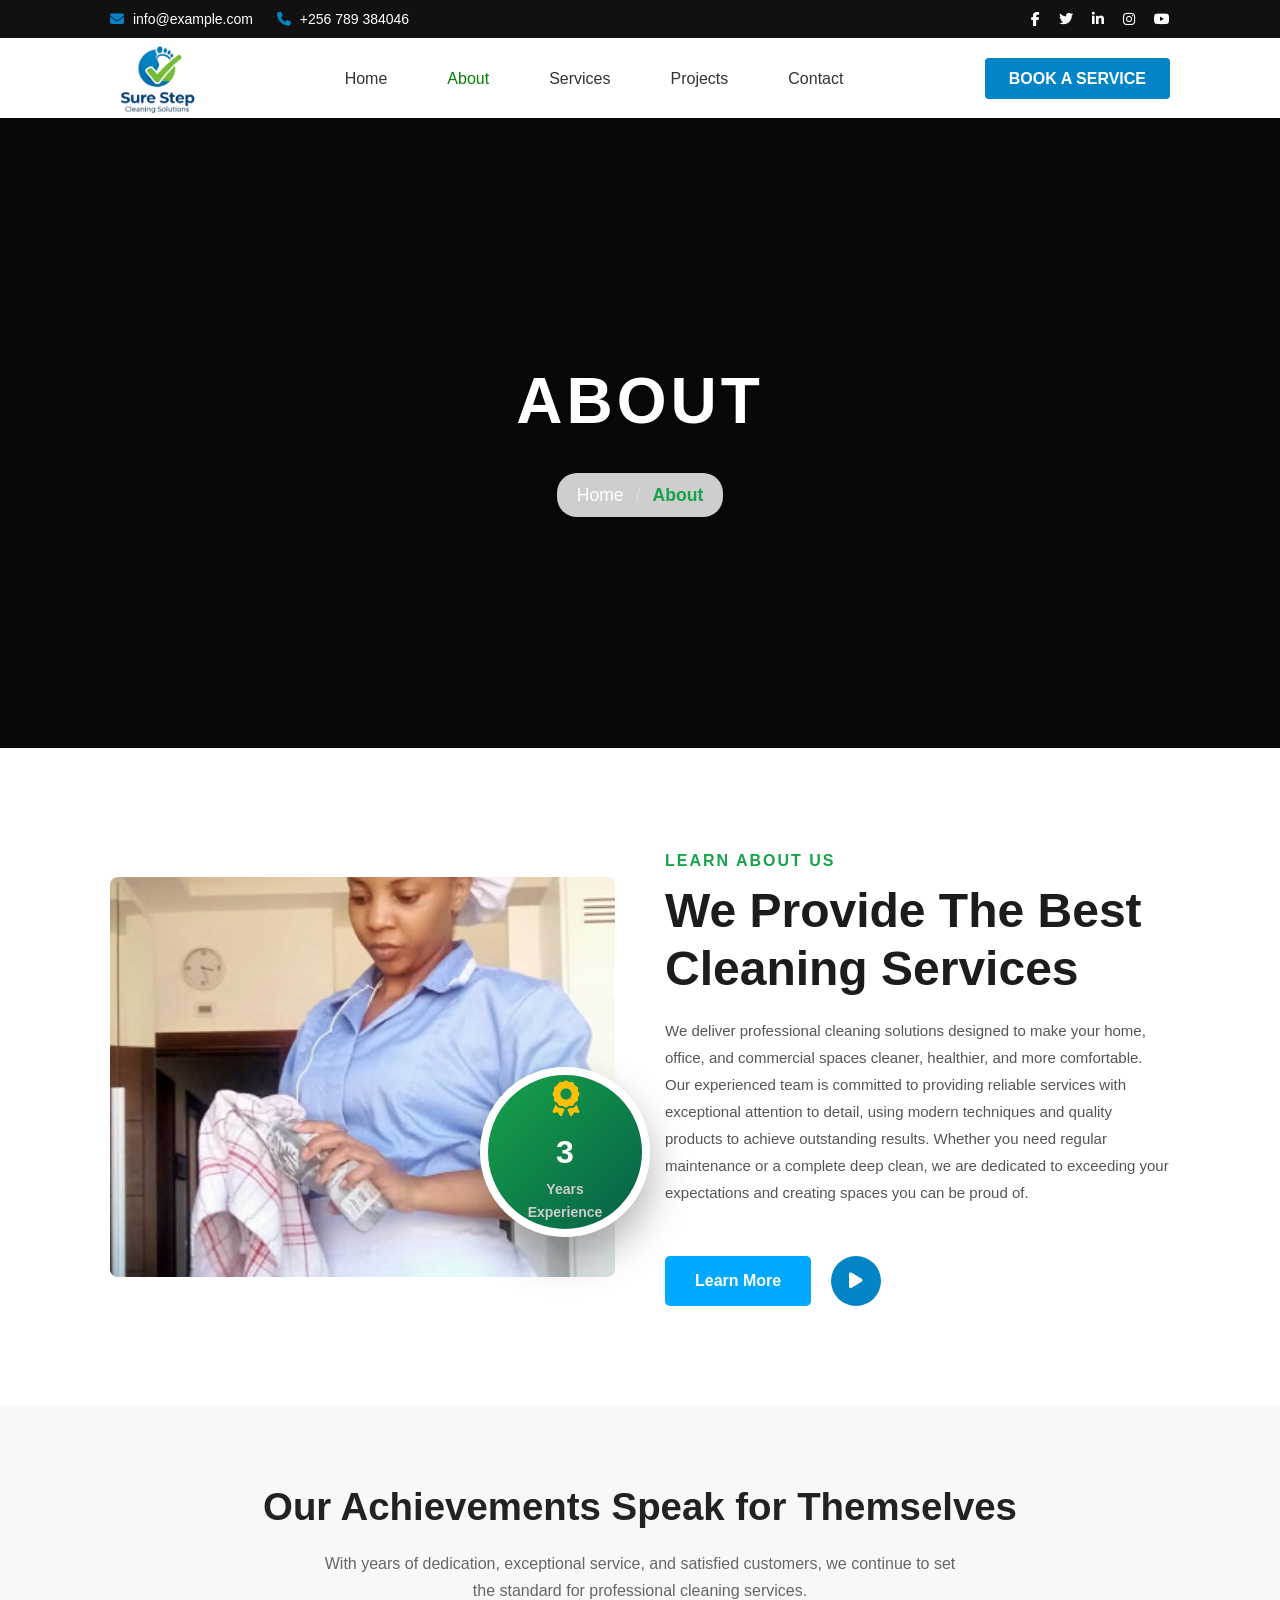
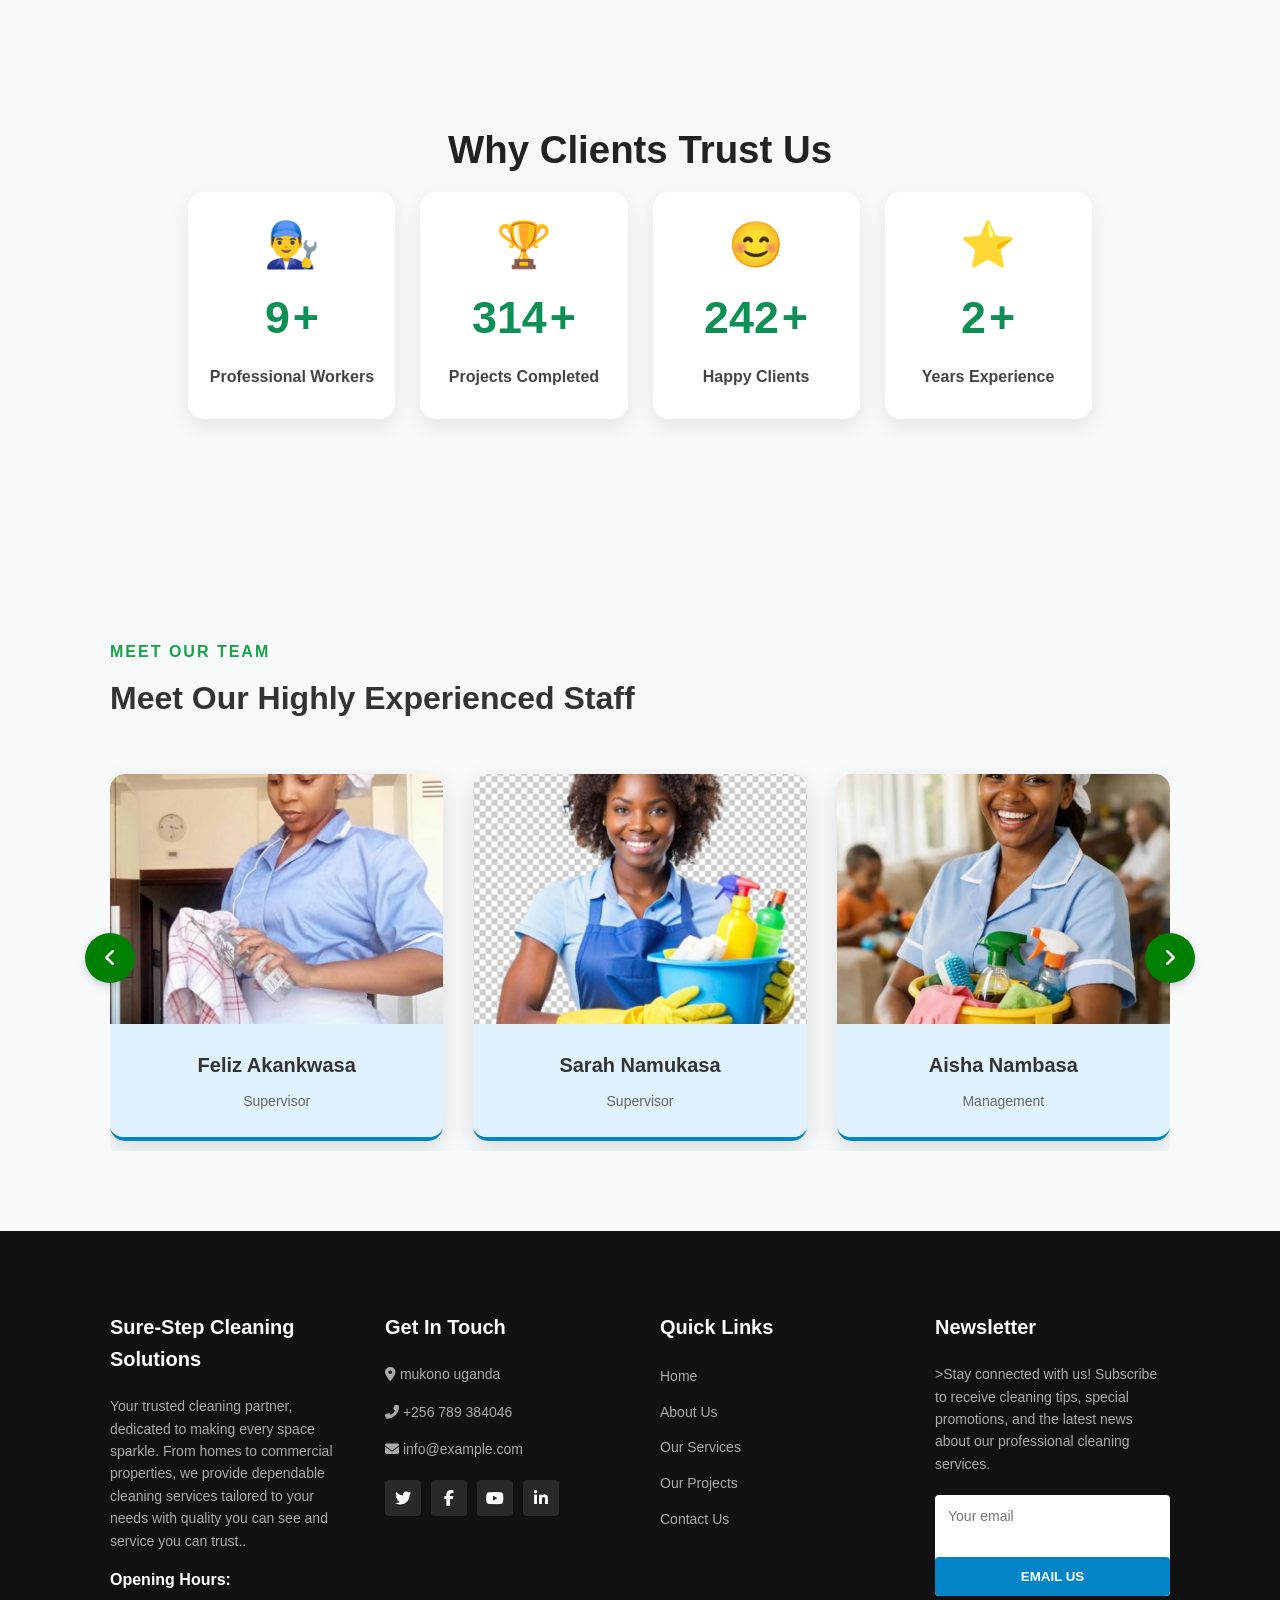
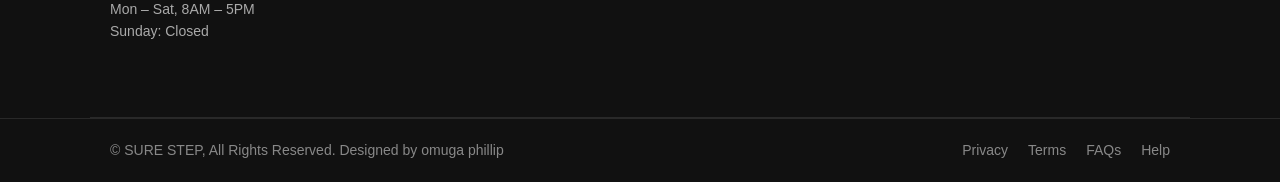
==== commit 02fa50cf: "updated the gallery and services" ====
--- a/about.html
+++ b/about.html
@@ -151,7 +151,7 @@
         <div class="section-header">
             <div>
                 <span class="sub-heading">MEET OUR TEAM</span>
-                <h2>Meet Our Highly Experienced Cleaners</h2>
+                <h2>Meet Our Highly Experienced Staff</h2>
             </div>
         </div>
 
@@ -172,13 +172,13 @@
                     </div>
                     <div class="team-info">
                         <h3>Feliz Akankwasa</h3>
-                        <p>Operations Manager</p>
+                        <p>Supervisor</p>
                     </div>
                 </div>
                 <!-- Team Member 2 -->
                 <div class="team-card">
                     <div class="team-img">
-                        <img src="images/cleaner2.png" alt="Cleaner">
+                        <img src="images/cleaner3.png" alt="Cleaner">
                         <div class="team-social">
                             <a href="#"><i class="fab fa-facebook-f"></i></a>
                             <a href="#"><i class="fab fa-twitter"></i></a>
@@ -187,7 +187,7 @@
                     </div>
                     <div class="team-info">
                         <h3>Sarah Namukasa</h3>
-                        <p>Cleaning Supervisor</p>
+                        <p>Supervisor</p>
                     </div>
                 </div>
                 <!-- Team Member 3 -->
@@ -202,21 +202,21 @@
                     </div>
                     <div class="team-info">
                         <h3>Aisha Nambasa</h3>
-                        <p>Residential Cleaning Expert</p>
+                        <p>Management</p>
                     </div>
                 </div>
                 <!-- Team Member 4 -->
                 <div class="team-card">
                     <div class="team-img">
-                        <img src="images/malecleaner2.png" alt="Cleaner">
-                        <div class="team-social">
-                            <a href="#"><i class="fab fa-facebook-f"></i></a>
-                            <a href="#"><i class="fab fa-twitter"></i></a>
-                            <a href="#"><i class="fab fa-instagram"></i></a>
-                        </div>
-                    </div>
-                    <div class="team-info">
-                        <h3>Alfred Mubiru</h3>
+                        <img src="images/gallery31.jpg" alt="Cleaner">
+                        <div class="team-social">
+                            <a href="#"><i class="fab fa-facebook-f"></i></a>
+                            <a href="#"><i class="fab fa-twitter"></i></a>
+                            <a href="#"><i class="fab fa-instagram"></i></a>
+                        </div>
+                    </div>
+                    <div class="team-info">
+                        <h3>Ritah Nakanwagi</h3>
                         <p>Commercial Cleaning Specialist</p>
                     </div>
                 </div>
--- a/style.css
+++ b/style.css
@@ -5982,4 +5982,890 @@
 }
 
 
+}
+
+
+
+
+
+/* ================= TEAM SECTION ================= */
+
+.team-section {
+    padding: 80px 0;
+    overflow: hidden;
+}
+
+.team-container {
+    width: 90%;
+    margin: auto;
+}
+
+
+.team-header {
+    display: flex;
+    justify-content: space-between;
+    align-items: center;
+    gap: 40px;
+    margin-bottom: 40px;
+}
+
+
+.team-title-box h5 {
+    color: #009688;
+    font-size: 18px;
+}
+
+.team-title-box h2 {
+    font-size: 40px;
+    max-width: 500px;
+}
+
+
+.team-desc-box {
+    max-width: 500px;
+}
+
+
+/* Carousel */
+
+.team-carousel-wrapper {
+    position: relative;
+}
+
+
+.team-track-container {
+    overflow: hidden;
+    width: 100%;
+}
+
+
+.team-track {
+    display: flex;
+    gap: 25px;
+    transition: transform 0.6s ease-in-out;
+}
+
+
+/* Cards */
+
+.team-card {
+    min-width: calc(33.333% - 20px);
+    background: white;
+    border-radius: 15px;
+    overflow: hidden;
+    box-shadow: 0 10px 25px rgba(0,0,0,0.1);
+}
+
+
+.team-img-box {
+    position: relative;
+    height: 350px;
+}
+
+
+.team-img-box img {
+    width:100%;
+    height:100%;
+    object-fit:cover;
+}
+
+
+
+/* Social icons */
+
+.team-socials {
+    position:absolute;
+    bottom:20px;
+    left:50%;
+    transform:translateX(-50%);
+    display:flex;
+    gap:15px;
+}
+
+
+.team-socials a {
+    width:40px;
+    height:40px;
+    background:white;
+    border-radius:50%;
+    display:flex;
+    justify-content:center;
+    align-items:center;
+    color:#009688;
+}
+
+
+
+/* Info */
+
+.team-info-box {
+    padding:20px;
+    text-align:center;
+}
+
+
+.team-info-box h3 {
+    margin-bottom:8px;
+}
+
+
+
+/* Buttons */
+
+.team-nav-btn {
+
+    position:absolute;
+    top:50%;
+    transform:translateY(-50%);
+    width:45px;
+    height:45px;
+    border-radius:50%;
+    border:none;
+    cursor:pointer;
+    background:#009688;
+    color:white;
+    z-index:5;
+
+}
+
+
+.team-prev {
+    left:-20px;
+}
+
+
+.team-next {
+    right:-20px;
+}
+
+
+
+
+/* ================= RESPONSIVE ================= */
+
+
+@media(max-width:992px){
+
+    .team-card{
+        min-width:calc(50% - 15px);
+    }
+
+
+    .team-header{
+        flex-direction:column;
+        text-align:center;
+    }
+
+}
+
+
+
+@media(max-width:600px){
+
+
+    .team-card{
+        min-width:100%;
+    }
+
+
+    .team-title-box h2{
+        font-size:28px;
+    }
+
+
+    .team-img-box{
+        height:300px;
+    }
+
+
+    .team-prev{
+        left:5px;
+    }
+
+
+    .team-next{
+        right:5px;
+    }
+
+}
+
+
+/* ================= TEAM SECTION ================= */
+
+.team-section {
+    padding: 80px 0;
+    overflow: hidden;
+    background: #f8f9fa;
+}
+
+
+.team-container {
+    width: 90%;
+    max-width: 1200px;
+    margin: auto;
+}
+
+
+/* ================= HEADER ================= */
+
+.team-header {
+
+    display:flex;
+    justify-content:space-between;
+    align-items:center;
+    gap:40px;
+
+    margin-bottom:50px;
+
+}
+
+
+.team-title-box {
+    flex:1;
+}
+
+
+.team-title-box h5 {
+
+    color:#009688;
+    font-size:18px;
+    letter-spacing:1px;
+    margin-bottom:10px;
+
+}
+
+
+.team-title-box h2 {
+
+    font-size:38px;
+    line-height:1.2;
+    color:#222;
+
+}
+
+
+
+.team-desc-box {
+
+    flex:1;
+
+}
+
+
+.team-desc-box p {
+
+    color:#555;
+    line-height:1.7;
+    font-size:16px;
+
+}
+
+
+
+/* ================= CAROUSEL ================= */
+
+
+.team-carousel-wrapper {
+
+    position:relative;
+    width:100%;
+
+}
+
+
+.team-track-container {
+
+    width:100%;
+    overflow:hidden;
+
+}
+
+
+
+.team-track {
+
+    display:flex;
+    gap:20px;
+
+    width:max-content;
+
+    animation:teamScroll 25s linear infinite;
+
+}
+
+
+
+/* Infinite movement */
+
+@keyframes teamScroll {
+
+
+    from {
+
+        transform:translateX(0);
+
+    }
+
+
+    to {
+
+        transform:translateX(-50%);
+
+    }
+
+}
+
+
+
+
+/* ================= TEAM CARDS ================= */
+
+
+.team-card {
+
+    width:260px;
+    height:auto;
+
+    flex-shrink:0;
+
+    background:white;
+
+    border-radius:15px;
+
+    overflow:hidden;
+
+    box-shadow:
+    0 8px 25px rgba(0,0,0,0.12);
+
+    transition:transform .3s ease;
+
+}
+
+
+
+.team-card:hover {
+
+    transform:translateY(-10px);
+
+}
+
+
+
+/* Image */
+
+
+.team-img-box {
+
+    width:100%;
+    height:280px;
+
+    position:relative;
+
+}
+
+
+.team-img-box img {
+
+    width:100%;
+    height:100%;
+
+    object-fit:cover;
+
+}
+
+
+
+
+/* Social icons */
+
+
+.team-socials {
+
+    position:absolute;
+
+    bottom:15px;
+    left:50%;
+
+    transform:translateX(-50%);
+
+    display:flex;
+
+    gap:10px;
+
+}
+
+
+
+.team-socials a {
+
+    width:35px;
+    height:35px;
+
+    display:flex;
+    align-items:center;
+    justify-content:center;
+
+    background:white;
+
+    border-radius:50%;
+
+    color:#009688;
+
+    font-size:14px;
+
+    transition:.3s;
+
+}
+
+
+.team-socials a:hover {
+
+    background:#009688;
+    color:white;
+
+}
+
+
+
+/* Information */
+
+
+.team-info-box {
+
+    padding:20px;
+
+    text-align:center;
+
+}
+
+
+.team-info-box h3 {
+
+    font-size:19px;
+
+    margin-bottom:8px;
+
+    color:#222;
+
+}
+
+
+
+.team-info-box p {
+
+    font-size:14px;
+
+    color:#777;
+
+}
+
+
+
+
+/* ================= BUTTONS ================= */
+
+
+.team-nav-btn {
+
+    position:absolute;
+
+    top:50%;
+
+    transform:translateY(-50%);
+
+    width:45px;
+
+    height:45px;
+
+    border-radius:50%;
+
+    border:none;
+
+    cursor:pointer;
+
+    background:#009688;
+
+    color:white;
+
+    z-index:10;
+
+}
+
+
+.team-prev {
+
+    left:10px;
+
+}
+
+
+
+.team-next {
+
+    right:10px;
+
+}
+
+
+
+/* ================= LARGE SCREENS ================= */
+
+
+@media(min-width:1200px){
+
+    .team-card {
+
+        width:260px;
+
+    }
+
+
+}
+
+
+
+/* ================= TABLETS ================= */
+
+
+@media(max-width:992px){
+
+
+.team-header{
+
+    flex-direction:column;
+
+    text-align:center;
+
+}
+
+
+.team-title-box h2{
+
+    font-size:32px;
+
+}
+
+
+
+.team-card{
+
+    width:230px;
+
+}
+
+
+.team-img-box{
+
+    height:250px;
+
+}
+
+
+}
+
+
+
+
+/* ================= MOBILE ================= */
+
+
+@media(max-width:600px){
+
+
+.team-container{
+
+    width:95%;
+
+}
+
+
+
+.team-title-box h2{
+
+    font-size:26px;
+
+}
+
+
+
+.team-desc-box p{
+
+    font-size:14px;
+
+}
+
+
+
+.team-track{
+
+    gap:15px;
+
+}
+
+
+
+.team-card{
+
+    width:85vw;
+
+}
+
+
+
+.team-img-box{
+
+    height:300px;
+
+}
+
+
+
+.team-nav-btn{
+
+    width:38px;
+    height:38px;
+
+}
+
+
+
+}
+
+
+
+
+/* ================= SMALL PHONES ================= */
+
+
+@media(max-width:400px){
+
+
+.team-card{
+
+    width:90vw;
+
+}
+
+
+.team-img-box{
+
+    height:260px;
+
+}
+
+
+}
+
+
+
+
+* {
+  box-sizing: border-box;
+  font-family: -apple-system, BlinkMacSystemFont, "Segoe UI", Roboto, Helvetica, Arial, sans-serif;
+}
+
+/* Open Button */
+.open-btn {
+  background-color: #e25822;
+  color: white;
+  padding: 12px 24px;
+  border: none;
+  font-size: 16px;
+  font-weight: bold;
+  border-radius: 4px;
+  cursor: pointer;
+}
+
+/* Background Overlay */
+.modal-overlay {
+  position: fixed;
+  top: 0;
+  left: 0;
+  width: 100vw;
+  height: 100vh;
+  background-color: rgba(0, 0, 0, 0.5);
+  display: flex;
+  justify-content: center;
+  align-items: flex-start;
+  padding-top: 20px;
+  opacity: 0;
+  visibility: hidden;
+  transition: opacity 0.3s ease, visibility 0.3s ease;
+  z-index: 9999;
+  overflow-y: auto;
+}
+
+/* Active Modal State */
+.modal-overlay.active {
+  opacity: 1;
+  visibility: visible;
+}
+
+/* Main Form Card */
+.form-container {
+  background: #ffffff;
+  width: 90%;
+  max-width: 650px;
+  border-radius: 4px;
+  overflow: hidden;
+  box-shadow: 0 4px 20px rgba(0, 0, 0, 0.2);
+  margin-bottom: 40px;
+}
+
+/* Orange Top Header Bar */
+.form-header {
+  background-color: #e25822; /* BUILD Orange */
+  color: #ffffff;
+  padding: 16px 24px;
+  display: flex;
+  justify-content: space-between;
+  align-items: center;
+}
+
+.form-header h2 {
+  margin: 0;
+  font-size: 20px;
+  font-weight: 500;
+}
+
+.close-btn {
+  background: none;
+  border: none;
+  color: #ffffff;
+  font-size: 28px;
+  cursor: pointer;
+  line-height: 1;
+}
+
+/* Form Body */
+.subscribe-form {
+  padding: 24px 32px;
+}
+
+.form-group {
+  margin-bottom: 20px;
+}
+
+.form-group label {
+  display: block;
+  font-size: 14px;
+  font-weight: 700;
+  color: #333333;
+  margin-bottom: 8px;
+}
+
+.required {
+  color: #e25822;
+}
+
+/* Inputs & Icon styling */
+.row {
+  display: flex;
+  gap: 16px;
+}
+
+.input-icon-wrapper {
+  position: relative;
+  flex: 1;
+}
+
+.input-icon-wrapper .icon {
+  position: absolute;
+  left: 12px;
+  top: 50%;
+  transform: translateY(-50%);
+  color: #888;
+  font-size: 14px;
+}
+
+.input-icon-wrapper input {
+  width: 100%;
+  padding: 12px 12px 12px 36px;
+  background-color: #f7f7f7;
+  border: 1px solid #e0e0e0;
+  border-radius: 4px;
+  font-size: 14px;
+  outline: none;
+}
+
+.input-icon-wrapper.no-icon input {
+  padding-left: 12px;
+}
+
+.input-icon-wrapper input:focus, select:focus {
+  border-color: #e25822;
+  background-color: #fff;
+}
+
+/* Custom Dropdown Select */
+.select-wrapper {
+  position: relative;
+}
+
+.select-wrapper select {
+  width: 100%;
+  padding: 12px;
+  background-color: #f7f7f7;
+  border: 1px solid #e0e0e0;
+  border-radius: 4px;
+  font-size: 14px;
+  color: #333;
+  appearance: none;
+  -webkit-appearance: none;
+  cursor: pointer;
+}
+
+.select-wrapper::after {
+  content: '▼';
+  font-size: 10px;
+  color: #666;
+  position: absolute;
+  right: 14px;
+  top: 50%;
+  transform: translateY(-50%);
+  pointer-events: none;
+}
+
+/* Privacy Section */
+.privacy-text {
+  font-size: 13px;
+  color: #444;
+  line-height: 1.4;
+  margin-bottom: 8px;
+}
+
+.checkbox-label {
+  display: flex;
+  align-items: center;
+  gap: 8px;
+  font-size: 14px;
+  font-weight: normal;
+  cursor: pointer;
+}
+
+.checkbox-label input[type="checkbox"] {
+  width: 16px;
+  height: 16px;
+  accent-color: #e25822;
+}
+
+/* Green Submit Button */
+.submit-container {
+  margin-top: 24px;
+}
+
+.submit-btn {
+  background-color: #2e7d32; /* Green submit button from screenshot */
+  color: #ffffff;
+  border: none;
+  padding: 12px 36px;
+  font-size: 15px;
+  font-weight: 600;
+  border-radius: 4px;
+  cursor: pointer;
+  transition: background-color 0.2s ease;
+}
+
+.submit-btn:hover {
+  background-color: #246627;
 }
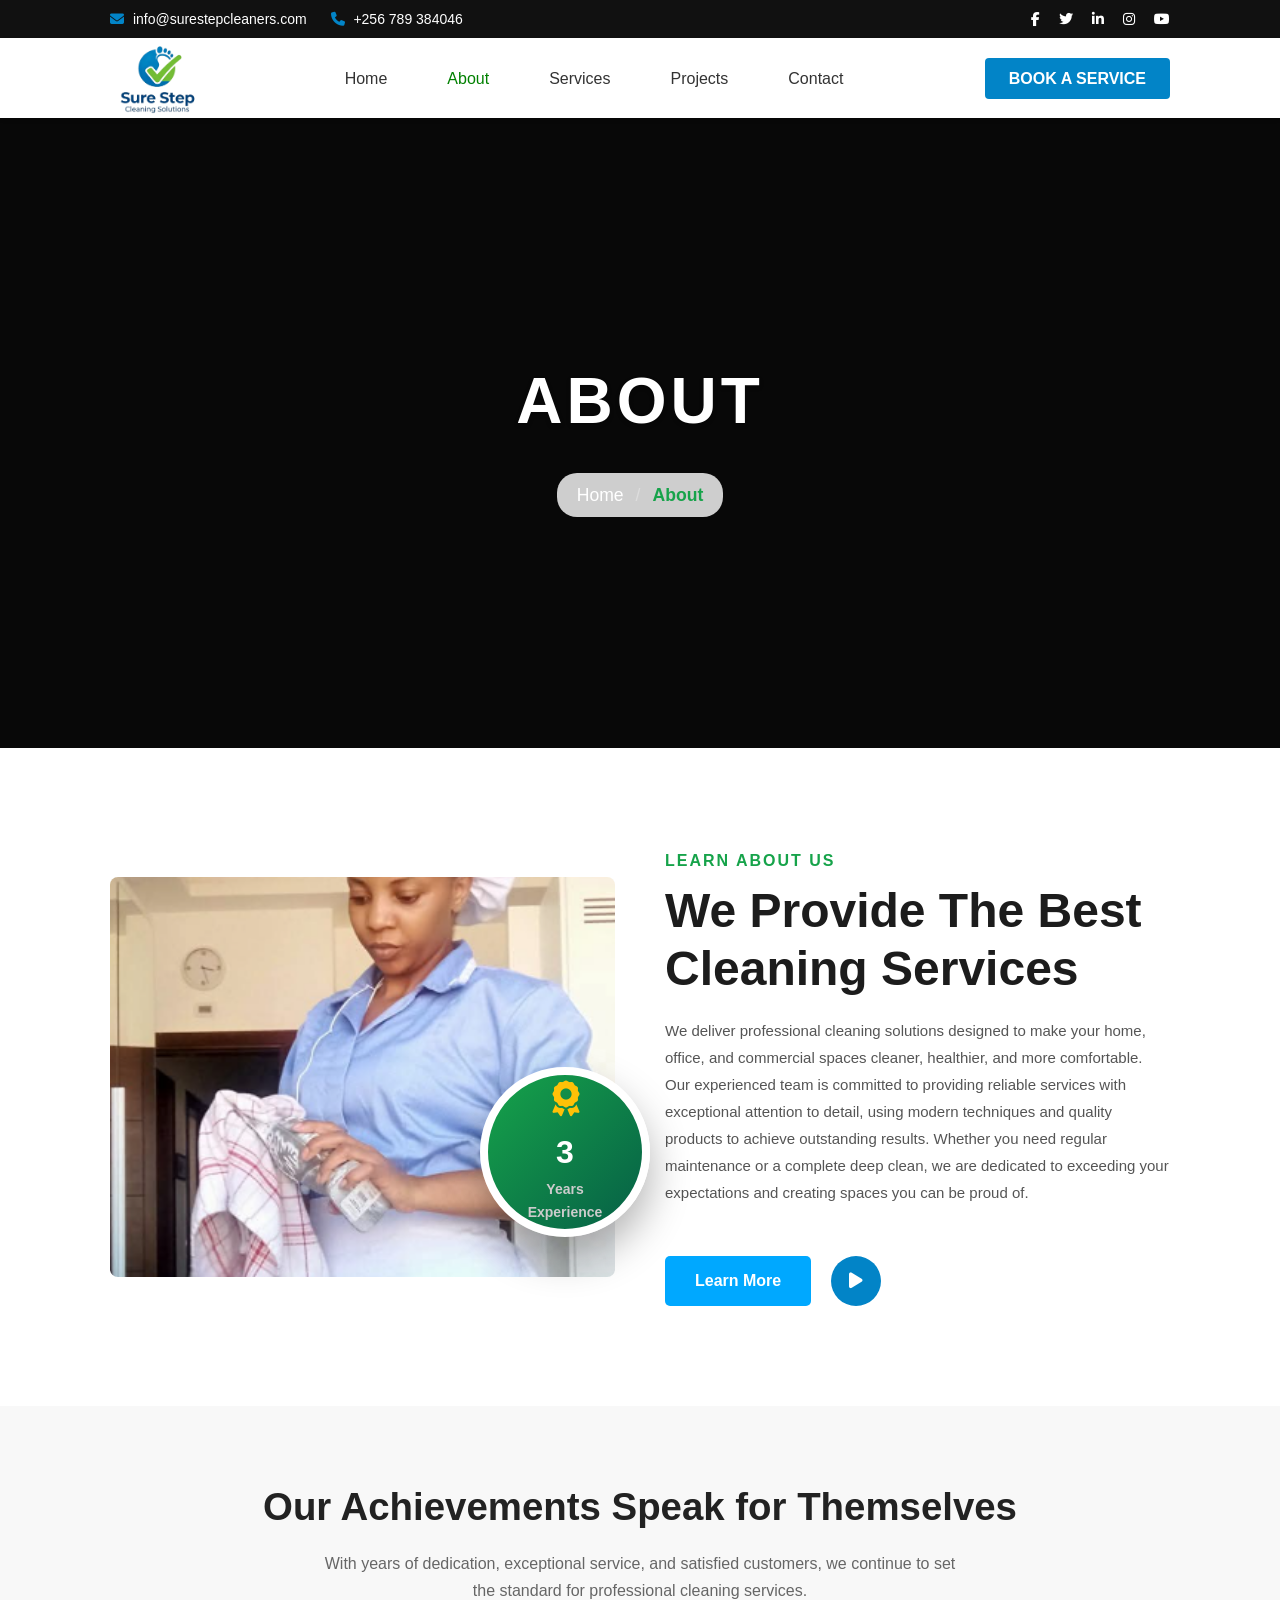
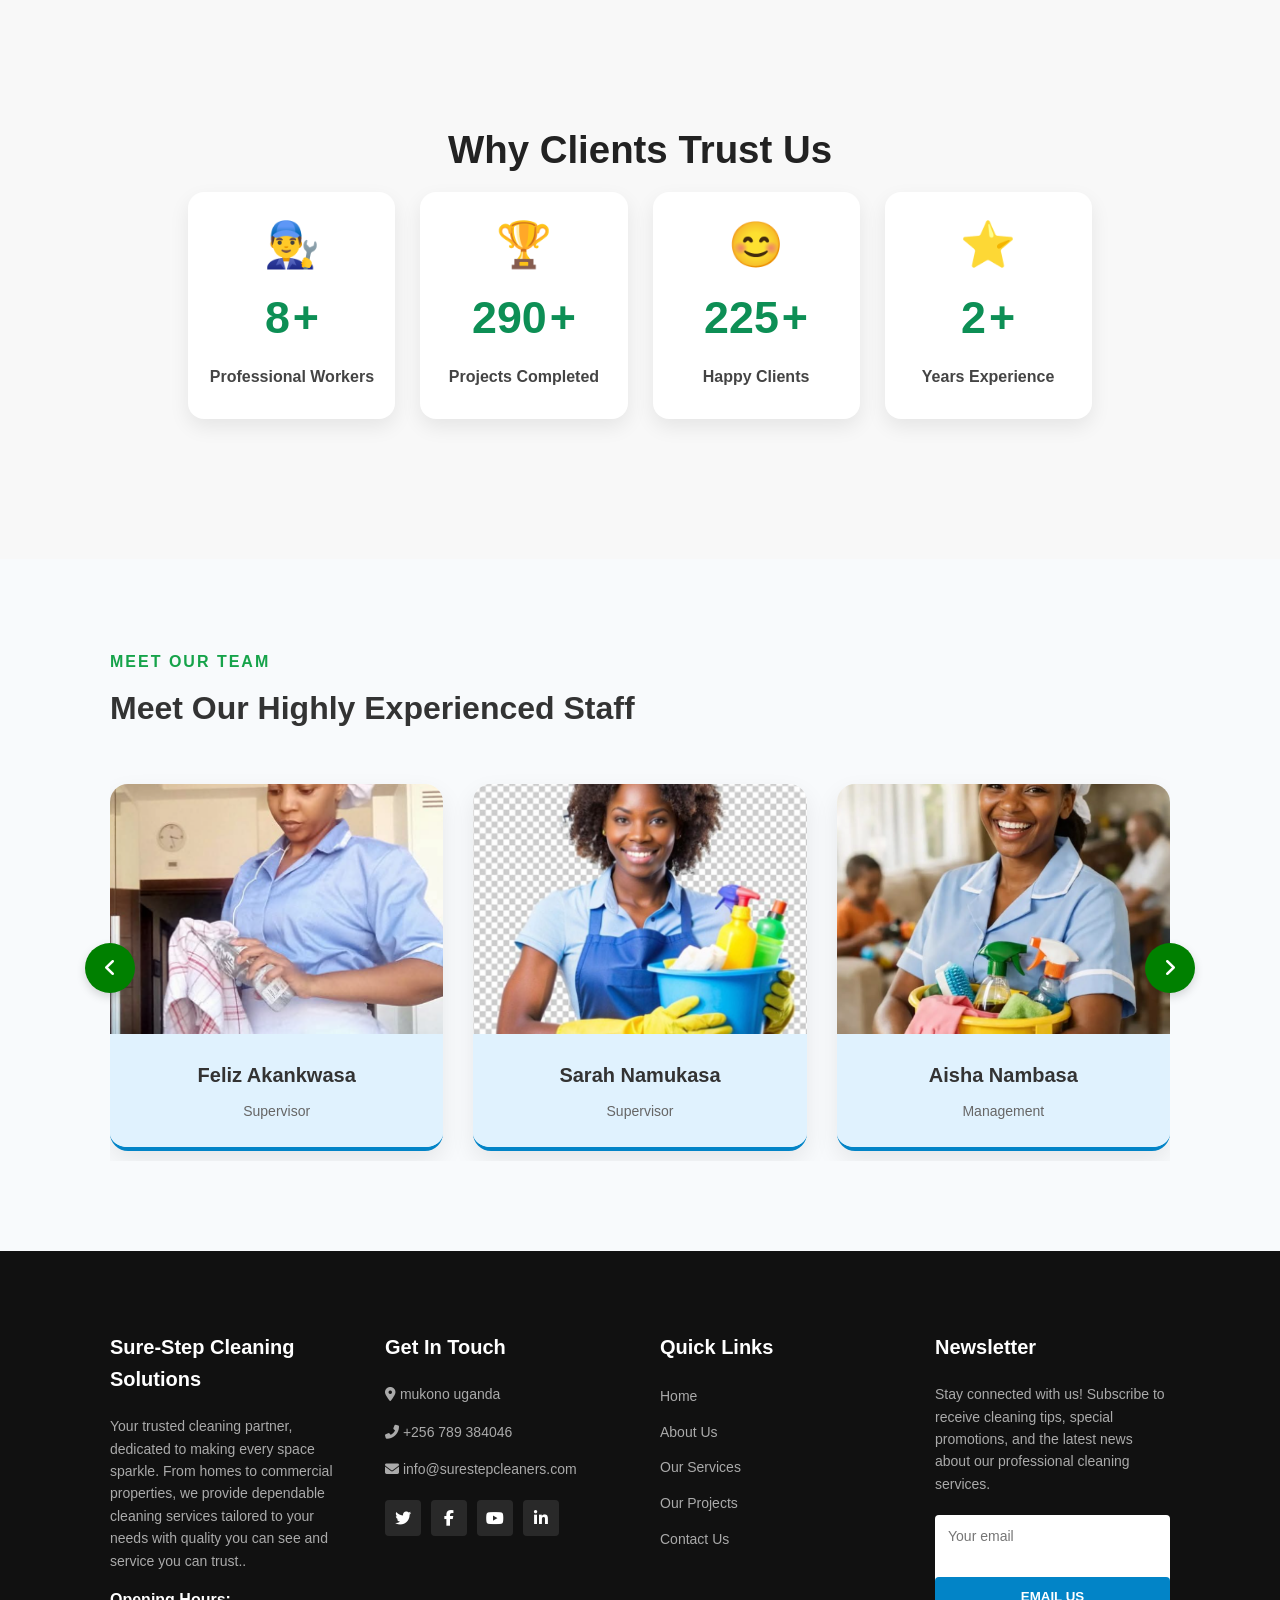
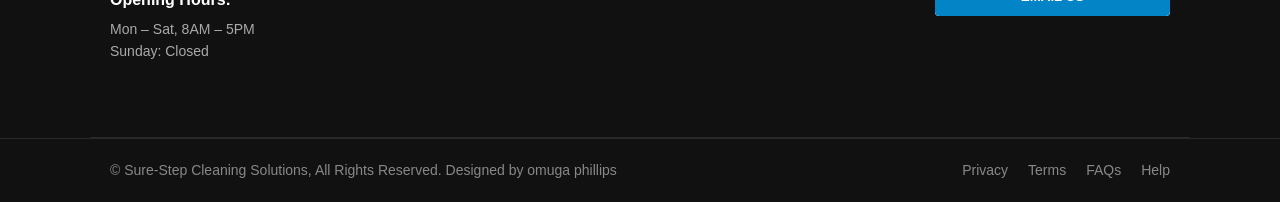
==== commit 99cd0471: "Updated website design, animations and responsiveness" ====
--- a/about.html
+++ b/about.html
@@ -15,7 +15,7 @@
     <div class="top-bar">
         <div class="container top-bar-container">
             <div class="contact-info">
-                <span><i class="fa fa-envelope"></i> info@example.com</span>
+                <span><i class="fa fa-envelope"></i> info@surestepcleaners.com</span>
                 <span><i class="fa fa-phone"></i> +256 789 384046</span>
             </div>
             <div class="social-icons">
@@ -208,7 +208,7 @@
                 <!-- Team Member 4 -->
                 <div class="team-card">
                     <div class="team-img">
-                        <img src="images/gallery31.jpg" alt="Cleaner">
+                        <img src="images/gallery26.jpg" alt="Cleaner">
                         <div class="team-social">
                             <a href="#"><i class="fab fa-facebook-f"></i></a>
                             <a href="#"><i class="fab fa-twitter"></i></a>
@@ -240,7 +240,7 @@
                 <h3>Get In Touch</h3>
                 <p><i class="fa fa-map-marker-alt"></i> mukono uganda</p>
                 <p><i class="fa fa-phone-alt"></i> +256 789 384046</p>
-                <p><i class="fa fa-envelope"></i> info@example.com</p>
+                <p><i class="fa fa-envelope"></i> info@surestepcleaners.com</p>
                 <div class="footer-social">
                     <a href="#"><i class="fab fa-twitter"></i></a>
                     <a href="#"><i class="fab fa-facebook-f"></i></a>
@@ -260,7 +260,7 @@
             </div>
             <div class="footer-col">
                 <h3>Newsletter</h3>
-                <p>>Stay connected with us! Subscribe to receive cleaning tips, special promotions, and the latest news about our professional cleaning services.</p>
+                <p>Stay connected with us! Subscribe to receive cleaning tips, special promotions, and the latest news about our professional cleaning services.</p>
                 <form class="newsletter-form">
                     <input type="email" placeholder="Your email">
                     <button type="submit">EMAIL US</button>
@@ -269,7 +269,7 @@
         </div>
         <div class="footer-bottom">
             <div class="container copyright">
-                <p>&copy; SURE STEP, All Rights Reserved. Designed by omuga phillip</p>
+                <p>&copy; Sure-Step Cleaning Solutions, All Rights Reserved. Designed by omuga phillips</p>
                 <div class="footer-links">
                     <a href="#">Privacy</a>
                     <a href="#">Terms</a>
--- a/style.css
+++ b/style.css
@@ -6316,74 +6316,99 @@
 }
 
 
-
-
-/* ================= TEAM CARDS ================= */
-
-
-.team-card {
-
-    width:260px;
-    height:auto;
-
-    flex-shrink:0;
-
-    background:white;
-
-    border-radius:15px;
-
+/*=========================
+        TEAM SECTION
+==========================*/
+
+.team-section{
+    padding:90px 0;
+    background:#f8fafc;
+}
+
+.team-header{
+    display:flex;
+    justify-content:space-between;
+    align-items:center;
+    gap:60px;
+    margin-bottom:60px;
+}
+
+.team-title-box{
+    flex:1;
+}
+
+.team-desc-box{
+    flex:1;
+}
+
+.team-title-box h5{
+    color:#2ecc71;
+    font-size:15px;
+    letter-spacing:2px;
+    margin-bottom:10px;
+}
+
+.team-title-box h2{
+    font-size:42px;
+    line-height:1.3;
+}
+
+.team-desc-box p{
+    color:#666;
+    line-height:1.8;
+}
+
+.team-grid{
+    display:grid;
+    grid-template-columns:repeat(4,1fr);
+    gap:25px;
+}
+
+.team-card{
+
+    background:#fff;
+    border-radius:18px;
     overflow:hidden;
 
-    box-shadow:
-    0 8px 25px rgba(0,0,0,0.12);
-
-    transition:transform .3s ease;
-
-}
-
-
-
-.team-card:hover {
-
-    transform:translateY(-10px);
-
-}
-
-
-
-/* Image */
-
-
-.team-img-box {
+    transition:.4s;
+
+    box-shadow:0 10px 25px rgba(0,0,0,.08);
+}
+
+.team-card:hover{
+
+    transform:translateY(-12px);
+
+    box-shadow:0 18px 35px rgba(0,0,0,.18);
+}
+
+.team-image{
+
+    position:relative;
+
+    overflow:hidden;
+}
+
+.team-image img{
 
     width:100%;
-    height:280px;
-
-    position:relative;
-
-}
-
-
-.team-img-box img {
-
-    width:100%;
-    height:100%;
-
-    object-fit:cover;
-
-}
-
-
-
-
-/* Social icons */
-
-
-.team-socials {
+
+    display:block;
+
+    transition:.6s;
+}
+
+.team-card:hover img{
+
+    transform:scale(1.08);
+}
+
+.team-socials{
 
     position:absolute;
 
-    bottom:15px;
+    bottom:-60px;
+
     left:50%;
 
     transform:translateX(-50%);
@@ -6392,270 +6417,106 @@
 
     gap:10px;
 
-}
-
-
-
-.team-socials a {
-
-    width:35px;
-    height:35px;
+    transition:.4s;
+}
+
+.team-card:hover .team-socials{
+
+    bottom:20px;
+}
+
+.team-socials a{
+
+    width:42px;
+
+    height:42px;
 
     display:flex;
+
     align-items:center;
+
     justify-content:center;
 
-    background:white;
-
     border-radius:50%;
 
-    color:#009688;
-
-    font-size:14px;
+    color:#fff;
+
+    background:#2ecc71;
+
+    text-decoration:none;
 
     transition:.3s;
-
-}
-
-
-.team-socials a:hover {
-
-    background:#009688;
-    color:white;
-
-}
-
-
-
-/* Information */
-
-
-.team-info-box {
-
-    padding:20px;
-
+}
+
+.team-socials a:hover{
+
+    background:#222;
+}
+
+.team-info{
+
+    padding:25px;
     text-align:center;
-
-}
-
-
-.team-info-box h3 {
-
-    font-size:19px;
-
-    margin-bottom:8px;
-
-    color:#222;
-
-}
-
-
-
-.team-info-box p {
-
-    font-size:14px;
+}
+
+.team-info h3{
+
+    margin-bottom:10px;
+}
+
+.team-info span{
 
     color:#777;
-
-}
-
-
-
-
-/* ================= BUTTONS ================= */
-
-
-.team-nav-btn {
-
-    position:absolute;
-
-    top:50%;
-
-    transform:translateY(-50%);
-
-    width:45px;
-
-    height:45px;
-
-    border-radius:50%;
-
-    border:none;
-
-    cursor:pointer;
-
-    background:#009688;
-
-    color:white;
-
-    z-index:10;
-
-}
-
-
-.team-prev {
-
-    left:10px;
-
-}
-
-
-
-.team-next {
-
-    right:10px;
-
-}
-
-
-
-/* ================= LARGE SCREENS ================= */
-
-
-@media(min-width:1200px){
-
-    .team-card {
-
-        width:260px;
-
-    }
-
-
-}
-
-
-
-/* ================= TABLETS ================= */
-
-
-@media(max-width:992px){
-
+    font-size:15px;
+}
+
+/*========== Tablet =========*/
+
+@media(max-width:991px){
 
 .team-header{
 
-    flex-direction:column;
-
-    text-align:center;
-
-}
-
+flex-direction:column;
+
+text-align:center;
+
+gap:25px;
+
+}
+
+.team-grid{
+
+grid-template-columns:repeat(2,1fr);
+
+}
+
+}
+
+/*========== Mobile =========*/
+
+@media(max-width:768px){
+
+.team-grid{
+
+grid-template-columns:1fr;
+
+}
 
 .team-title-box h2{
 
-    font-size:32px;
-
-}
-
-
+font-size:30px;
+
+}
 
 .team-card{
 
-    width:230px;
-
-}
-
-
-.team-img-box{
-
-    height:250px;
-
-}
-
-
-}
-
-
-
-
-/* ================= MOBILE ================= */
-
-
-@media(max-width:600px){
-
-
-.team-container{
-
-    width:95%;
-
-}
-
-
-
-.team-title-box h2{
-
-    font-size:26px;
-
-}
-
-
-
-.team-desc-box p{
-
-    font-size:14px;
-
-}
-
-
-
-.team-track{
-
-    gap:15px;
-
-}
-
-
-
-.team-card{
-
-    width:85vw;
-
-}
-
-
-
-.team-img-box{
-
-    height:300px;
-
-}
-
-
-
-.team-nav-btn{
-
-    width:38px;
-    height:38px;
-
-}
-
-
-
-}
-
-
-
-
-/* ================= SMALL PHONES ================= */
-
-
-@media(max-width:400px){
-
-
-.team-card{
-
-    width:90vw;
-
-}
-
-
-.team-img-box{
-
-    height:260px;
-
-}
-
-
-}
-
+max-width:380px;
+
+margin:auto;
+
+}
+
+}
 
 
 
@@ -6868,4 +6729,354 @@
 
 .submit-btn:hover {
   background-color: #246627;
+}
+
+
+
+
+
+
+
+/* ===================================
+   SERVICES SECTION STYLES
+=================================== */
+
+.svc-section {
+  padding: 60px 20px;
+  width: 100%;
+  box-sizing: border-box;
+  overflow: hidden;
+}
+
+.svc-container {
+  max-width: 1200px;
+  margin: 0 auto;
+  display: flex;
+  flex-direction: column;
+  gap: 30px;
+}
+
+.svc-header {
+  text-align: center;
+  max-width: 600px;
+  margin: 0 auto;
+}
+
+.svc-subtitle {
+  color: #28a745;
+  font-size: 14px;
+  font-weight: 700;
+  letter-spacing: 1px;
+  margin-bottom: 8px;
+  text-transform: uppercase;
+}
+
+.svc-main-title {
+  font-size: 28px;
+  font-weight: 800;
+  color: #111111;
+  margin-bottom: 15px;
+  line-height: 1.3;
+}
+
+.svc-description {
+  font-size: 15px;
+  color: #666666;
+  line-height: 1.6;
+  margin-bottom: 20px;
+}
+
+.svc-btn-more {
+  display: inline-block;
+  padding: 12px 28px;
+  background-color: #28a745;
+  color: #ffffff;
+  border-radius: 30px;
+  text-decoration: none;
+  font-weight: 600;
+  transition: background-color 0.3s ease;
+}
+
+.svc-btn-more:hover {
+  background-color: #218838;
+}
+
+/* Slider Track & Viewport */
+.svc-slider-wrapper {
+  position: relative;
+  display: flex;
+  align-items: center;
+  width: 100%;
+}
+
+.svc-viewport {
+  width: 100%;
+  overflow: hidden;
+  border-radius: 12px;
+}
+
+.svc-track {
+  display: flex;
+  transition: transform 0.5s cubic-bezier(0.25, 1, 0.5, 1);
+  will-change: transform;
+}
+
+.svc-card {
+  flex: 0 0 100%; /* Default 1 card visible on mobile screen */
+  box-sizing: border-box;
+  padding: 0 10px;
+}
+
+.svc-card-img {
+  width: 100%;
+  height: 220px;
+  border-top-left-radius: 12px;
+  border-top-right-radius: 12px;
+  overflow: hidden;
+}
+
+.svc-card-img img {
+  width: 100%;
+  height: 100%;
+  object-fit: cover;
+  transition: transform 0.4s ease;
+}
+
+.svc-card:hover .svc-card-img img {
+  transform: scale(1.05);
+}
+
+.svc-card-body {
+  background: #ffffff;
+  padding: 24px 20px;
+  border-bottom-left-radius: 12px;
+  border-bottom-right-radius: 12px;
+  box-shadow: 0 4px 20px rgba(0, 0, 0, 0.08);
+  position: relative;
+}
+
+.svc-card-icon {
+  width: 45px;
+  height: 45px;
+  background: #28a745;
+  color: #ffffff;
+  border-radius: 50%;
+  display: flex;
+  align-items: center;
+  justify-content: center;
+  font-size: 18px;
+  margin-bottom: 12px;
+}
+
+.svc-card-title {
+  font-size: 20px;
+  color: #222222;
+  margin-bottom: 8px;
+}
+
+.svc-card-text {
+  font-size: 14px;
+  color: #666666;
+  line-height: 1.5;
+}
+
+/* Arrow Navigation */
+.svc-arrow-btn {
+  position: absolute;
+  top: 50%;
+  transform: translateY(-50%);
+  width: 44px;
+  height: 44px;
+  background: #ffffff;
+  border: 1px solid #e2e8f0;
+  border-radius: 50%;
+  cursor: pointer;
+  z-index: 10;
+  display: flex;
+  align-items: center;
+  justify-content: center;
+  box-shadow: 0 4px 12px rgba(0, 0, 0, 0.12);
+  transition: all 0.3s ease;
+}
+
+.svc-arrow-btn:hover {
+  background: #28a745;
+  color: #ffffff;
+  border-color: #28a745;
+}
+
+.svc-prev-btn {
+  left: 5px;
+}
+
+.svc-next-btn {
+  right: 5px;
+}
+
+/* Responsive Queries */
+@media (min-width: 768px) {
+  .svc-card {
+    flex: 0 0 50%; /* 2 cards visible on tablets */
+  }
+  .svc-main-title {
+    font-size: 34px;
+  }
+  .svc-prev-btn {
+    left: -20px;
+  }
+  .svc-next-btn {
+    right: -20px;
+  }
+}
+
+@media (min-width: 1024px) {
+  .svc-card {
+    flex: 0 0 33.333%; /* 3 cards visible on desktop */
+  }
+}
+
+
+
+
+
+
+
+/* Container & Wrapper */
+.sb-info-bar {
+    width: 100%;
+    padding: 20px 0;
+    box-sizing: border-box;
+}
+
+.sb-info-container {
+    max-width: 1200px;
+    margin: 0 auto;
+    padding: 0 15px;
+    display: flex;
+    flex-direction: column; /* Stacks vertically on mobile */
+    gap: 15px;
+    box-sizing: border-box;
+}
+
+/* Base Card Styling */
+.sb-info-card {
+    display: flex;
+    align-items: center;
+    padding: 24px 20px;
+    border-radius: 8px;
+    color: #ffffff;
+    box-shadow: 0 4px 12px rgba(0, 0, 0, 0.08);
+    transition: transform 0.2s ease-in-out, box-shadow 0.2s ease-in-out;
+    box-sizing: border-box;
+}
+
+.sb-info-card:hover {
+    transform: translateY(-3px);
+    box-shadow: 0 6px 16px rgba(0, 0, 0, 0.12);
+}
+
+/* Brand Palette Variants */
+.sb-card-blue {
+    background-color: #0099e6; /* Vibrant Light Blue */
+}
+
+.sb-card-green {
+    background-color: #10b981; /* Fresh Emerald Green */
+}
+
+/* Icon Box Styles */
+.sb-icon-wrapper {
+    width: 50px;
+    height: 50px;
+    min-width: 50px;
+    background-color: rgba(255, 255, 255, 0.2);
+    border-radius: 50%;
+    display: flex;
+    align-items: center;
+    justify-content: center;
+    margin-right: 18px;
+    font-size: 20px;
+    color: #ffffff;
+}
+
+/* Text Content Styles */
+.sb-card-content {
+    overflow: hidden;
+}
+
+.sb-card-title {
+    margin: 0 0 4px 0;
+    font-size: 1.15rem;
+    font-weight: 700;
+    line-height: 1.2;
+    color: #ffffff;
+}
+
+.sb-card-text {
+    margin: 0;
+    font-size: 0.95rem;
+    line-height: 1.4;
+    color: rgba(255, 255, 255, 0.9);
+    word-break: break-word; /* Prevents email overflow on small devices */
+}
+
+.sb-card-text a {
+    color: #ffffff;
+    text-decoration: none;
+}
+
+.sb-card-text a:hover {
+    text-decoration: underline;
+}
+
+/* Tablet & Desktop Layout Adjustment */
+@media (min-width: 768px) {
+    .sb-info-container {
+        flex-direction: row;
+        gap: 20px;
+    }
+
+    .sb-info-card {
+        flex: 1;
+        padding: 24px 25px;
+    }
+}
+
+
+
+
+
+/* Unique styles to force center alignment on all screen sizes */
+.hero-center-wrapper {
+    position: relative;
+    width: 100%;
+    display: flex;
+    justify-content: center;
+    align-items: center;
+    text-align: center;
+}
+
+.hero-center-container {
+    display: flex !important;
+    flex-direction: column !important;
+    align-items: center !important;
+    justify-content: center !important;
+    text-align: center !important;
+    margin-left: auto !important;
+    margin-right: auto !important;
+    width: 100%;
+}
+
+.hero-center-title {
+    text-align: center !important;
+    margin-left: auto !important;
+    margin-right: auto !important;
+}
+
+.hero-center-breadcrumb {
+    display: flex !important;
+    justify-content: center !important;
+    align-items: center !important;
+    text-align: center !important;
+    gap: 8px; /* Adjust spacing between breadcrumbs if needed */
 }
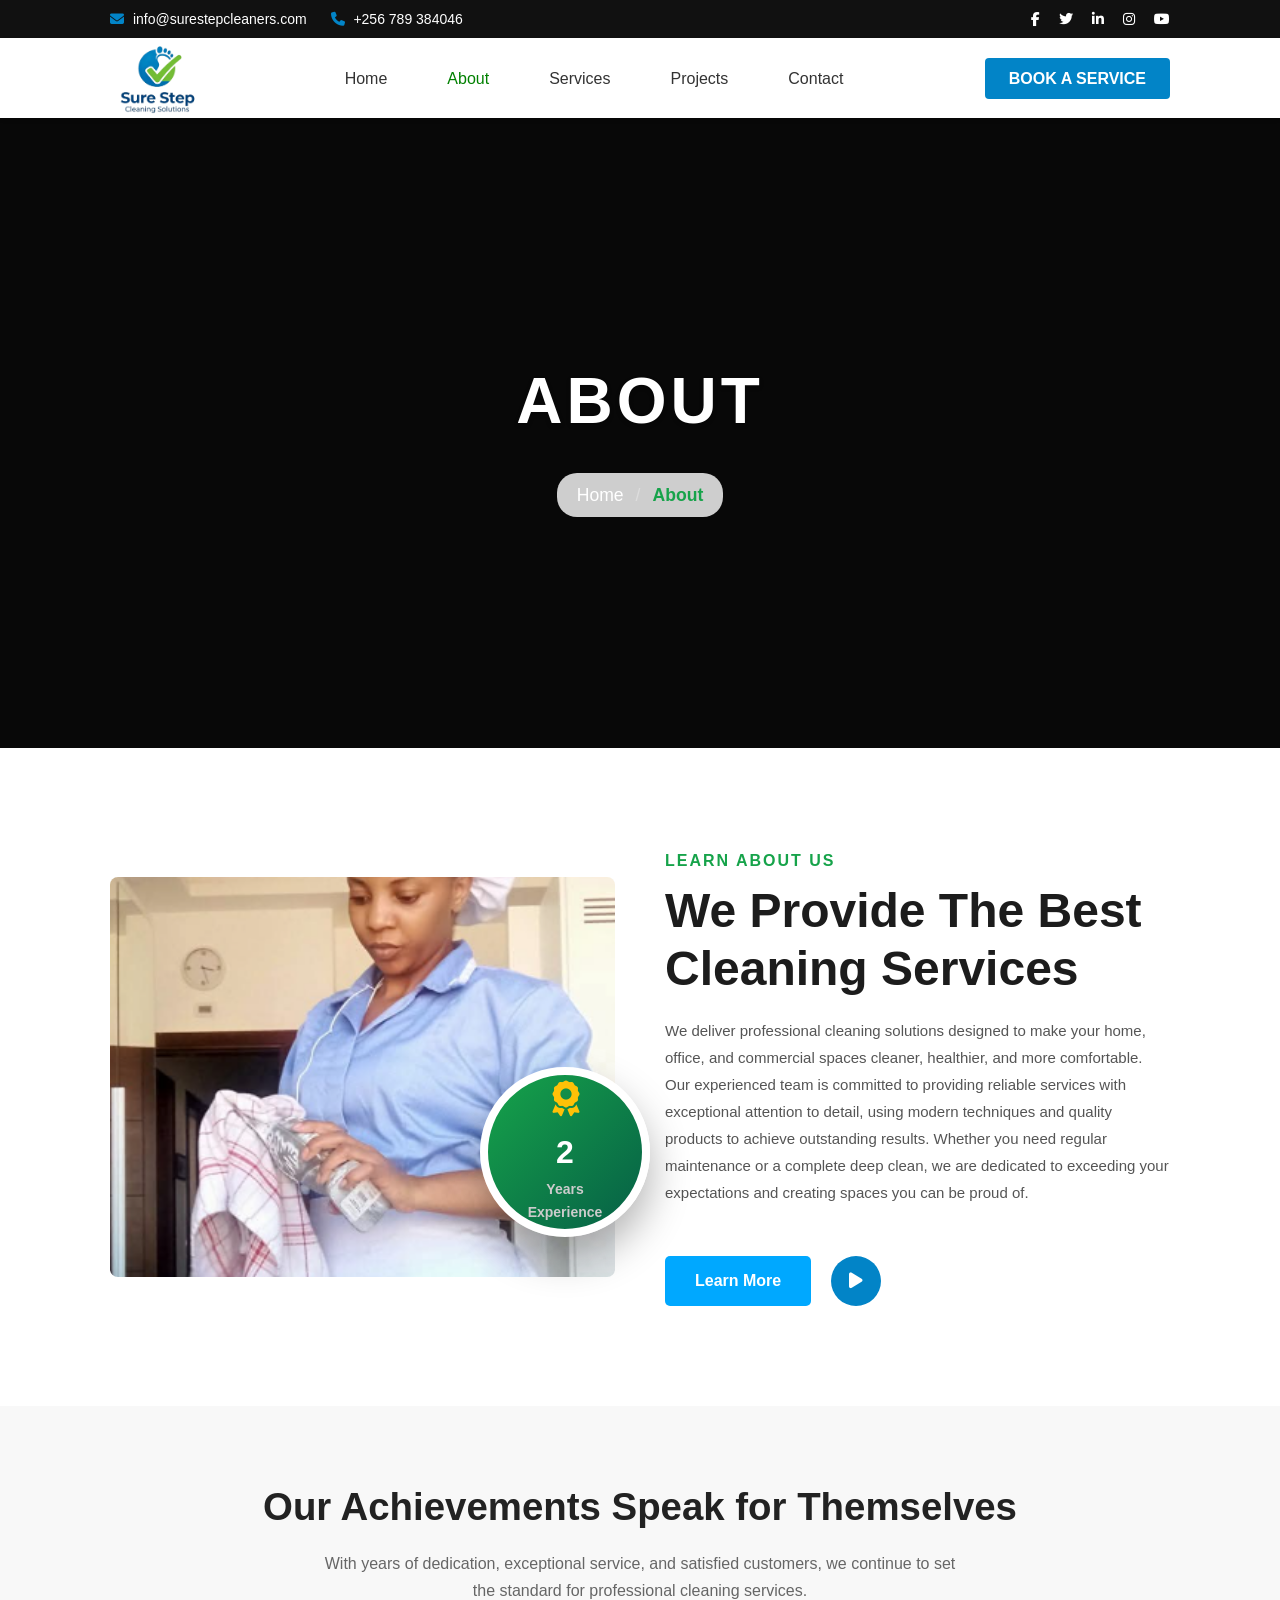
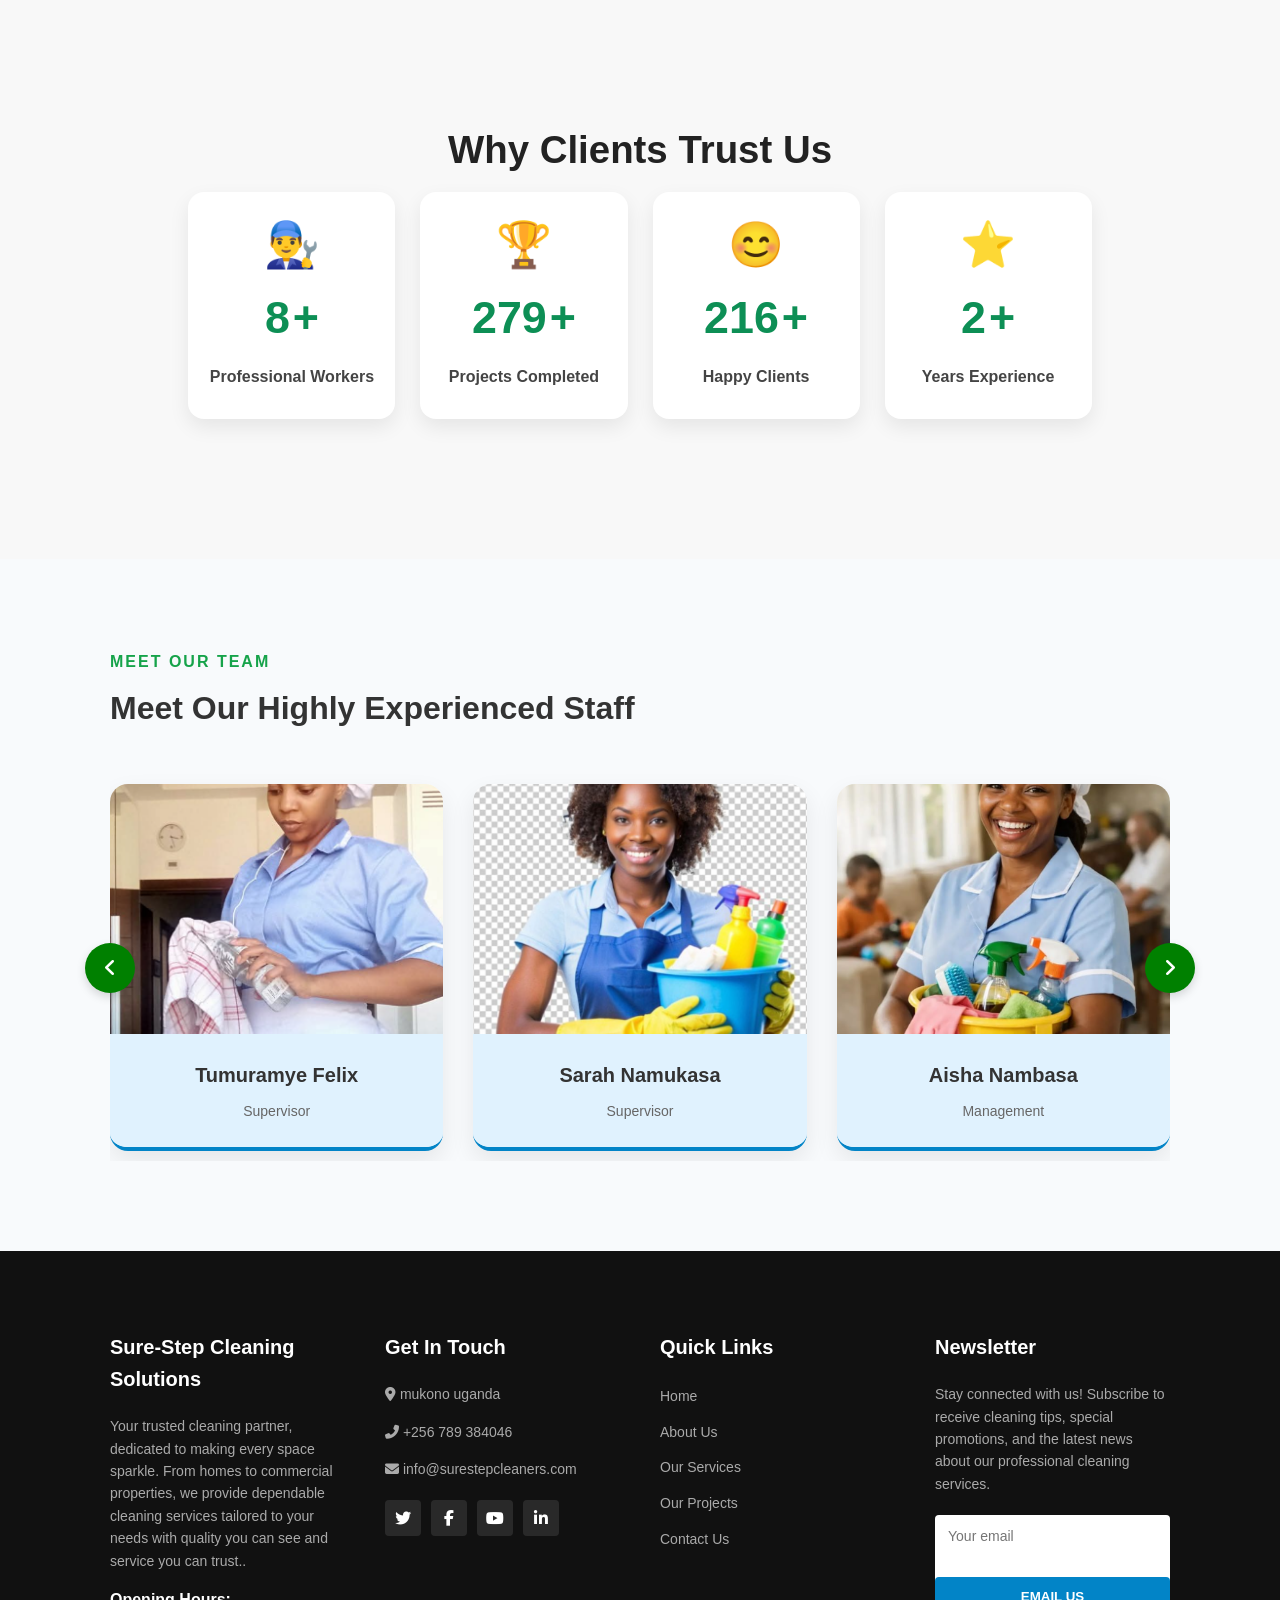
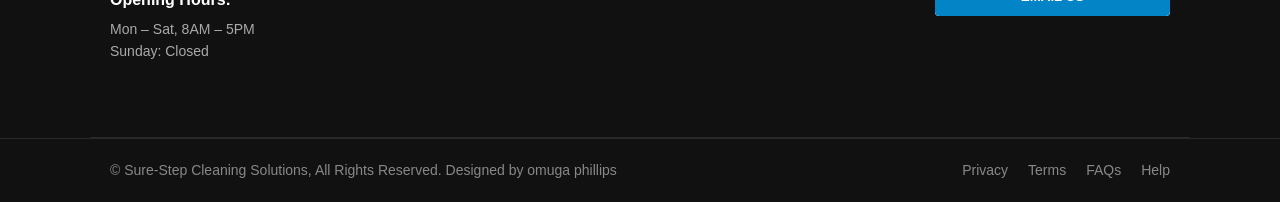
==== commit b6e2b1ba: "Updated staff information" ====
--- a/about.html
+++ b/about.html
@@ -171,7 +171,7 @@
                         </div>
                     </div>
                     <div class="team-info">
-                        <h3>Feliz Akankwasa</h3>
+                        <h3>Tumuramye Felix</h3>
                         <p>Supervisor</p>
                     </div>
                 </div>
--- a/style.css
+++ b/style.css
@@ -7079,4 +7079,182 @@
     align-items: center !important;
     text-align: center !important;
     gap: 8px; /* Adjust spacing between breadcrumbs if needed */
+}
+
+
+
+
+/* Glassmorphism Contact Section */
+.ssg-contact-section {
+  padding: 60px 20px;
+  background: linear-gradient(135deg, #0b2b30 0%, #17525a 50%, #0d3b42 100%);
+  color: #ffffff;
+  font-family: 'Segoe UI', Roboto, Helvetica, Arial, sans-serif;
+}
+
+.ssg-container {
+  max-width: 1100px;
+  margin: 0 auto;
+  display: grid;
+  grid-template-columns: 1fr 1.3fr;
+  gap: 40px;
+  align-items: center;
+}
+
+/* Header Text Styles */
+.ssg-sub-heading {
+  color: #2ed573;
+  font-weight: 700;
+  letter-spacing: 1.5px;
+  font-size: 0.85rem;
+  text-transform: uppercase;
+}
+
+.ssg-contact-title-area h2 {
+  font-size: 2.2rem;
+  margin: 10px 0 20px;
+  color: #ffffff;
+  line-height: 1.2;
+}
+
+.ssg-contact-features {
+  list-style: none;
+  padding: 0;
+  margin: 0;
+}
+
+.ssg-contact-features li {
+  margin-bottom: 12px;
+  font-size: 0.95rem;
+  line-height: 1.5;
+  color: #e0f2f1;
+}
+
+.ssg-contact-features span {
+  color: #2ed573;
+  font-weight: bold;
+  margin-right: 8px;
+}
+
+/* Glass Card Container */
+.ssg-glass-card {
+  background: rgba(255, 255, 255, 0.08);
+  backdrop-filter: blur(16px);
+  -webkit-backdrop-filter: blur(16px);
+  border: 1px solid rgba(255, 255, 255, 0.18);
+  border-radius: 20px;
+  padding: 35px 30px;
+  box-shadow: 0 8px 32px 0 rgba(0, 0, 0, 0.37);
+}
+
+/* Form Controls */
+.ssg-form-row {
+  display: flex;
+  gap: 20px;
+  margin-bottom: 18px;
+}
+
+.ssg-input-group {
+  flex: 1;
+  display: flex;
+  flex-direction: column;
+}
+
+.ssg-full-width {
+  width: 100%;
+}
+
+.ssg-input-group label {
+  font-size: 0.85rem;
+  font-weight: 600;
+  margin-bottom: 6px;
+  color: #e0f2f1;
+}
+
+.ssg-form-input {
+  width: 100%;
+  padding: 12px 14px;
+  background: rgba(255, 255, 255, 0.12);
+  border: 1px solid rgba(255, 255, 255, 0.25);
+  border-radius: 10px;
+  color: #ffffff;
+  font-size: 0.95rem;
+  outline: none;
+  transition: all 0.3s ease;
+  box-sizing: border-box;
+}
+
+.ssg-form-input::placeholder {
+  color: rgba(255, 255, 255, 0.6);
+}
+
+.ssg-form-input:focus {
+  background: rgba(255, 255, 255, 0.2);
+  border-color: #2ed573;
+  box-shadow: 0 0 10px rgba(46, 213, 115, 0.3);
+}
+
+.ssg-select option {
+  background-color: #17525a;
+  color: #ffffff;
+}
+
+textarea.ssg-form-input {
+  resize: vertical;
+}
+
+/* Validation Message */
+.ssg-error {
+  color: #ff6b6b;
+  font-size: 0.75rem;
+  margin-top: 4px;
+  min-height: 16px;
+}
+
+/* Button & Status */
+.ssg-submit-btn {
+  width: 100%;
+  padding: 14px;
+  border: none;
+  border-radius: 10px;
+  background: linear-gradient(90deg, #2ed573, #26af5f);
+  color: #ffffff;
+  font-size: 1rem;
+  font-weight: 700;
+  cursor: pointer;
+  transition: transform 0.2s ease, box-shadow 0.2s ease;
+  margin-top: 10px;
+}
+
+.ssg-submit-btn:hover {
+  transform: translateY(-2px);
+  box-shadow: 0 6px 20px rgba(46, 213, 115, 0.4);
+}
+
+.ssg-form-status {
+  margin-top: 15px;
+  text-align: center;
+  font-size: 0.9rem;
+}
+
+/* Responsive Layout */
+@media (max-width: 900px) {
+  .ssg-container {
+    grid-template-columns: 1fr;
+  }
+}
+
+@media (max-width: 600px) {
+  .ssg-form-row {
+    flex-direction: column;
+    gap: 15px;
+  }
+
+  .ssg-glass-card {
+    padding: 25px 18px;
+  }
+
+  .ssg-contact-title-area h2 {
+    font-size: 1.75rem;
+  }
 }
